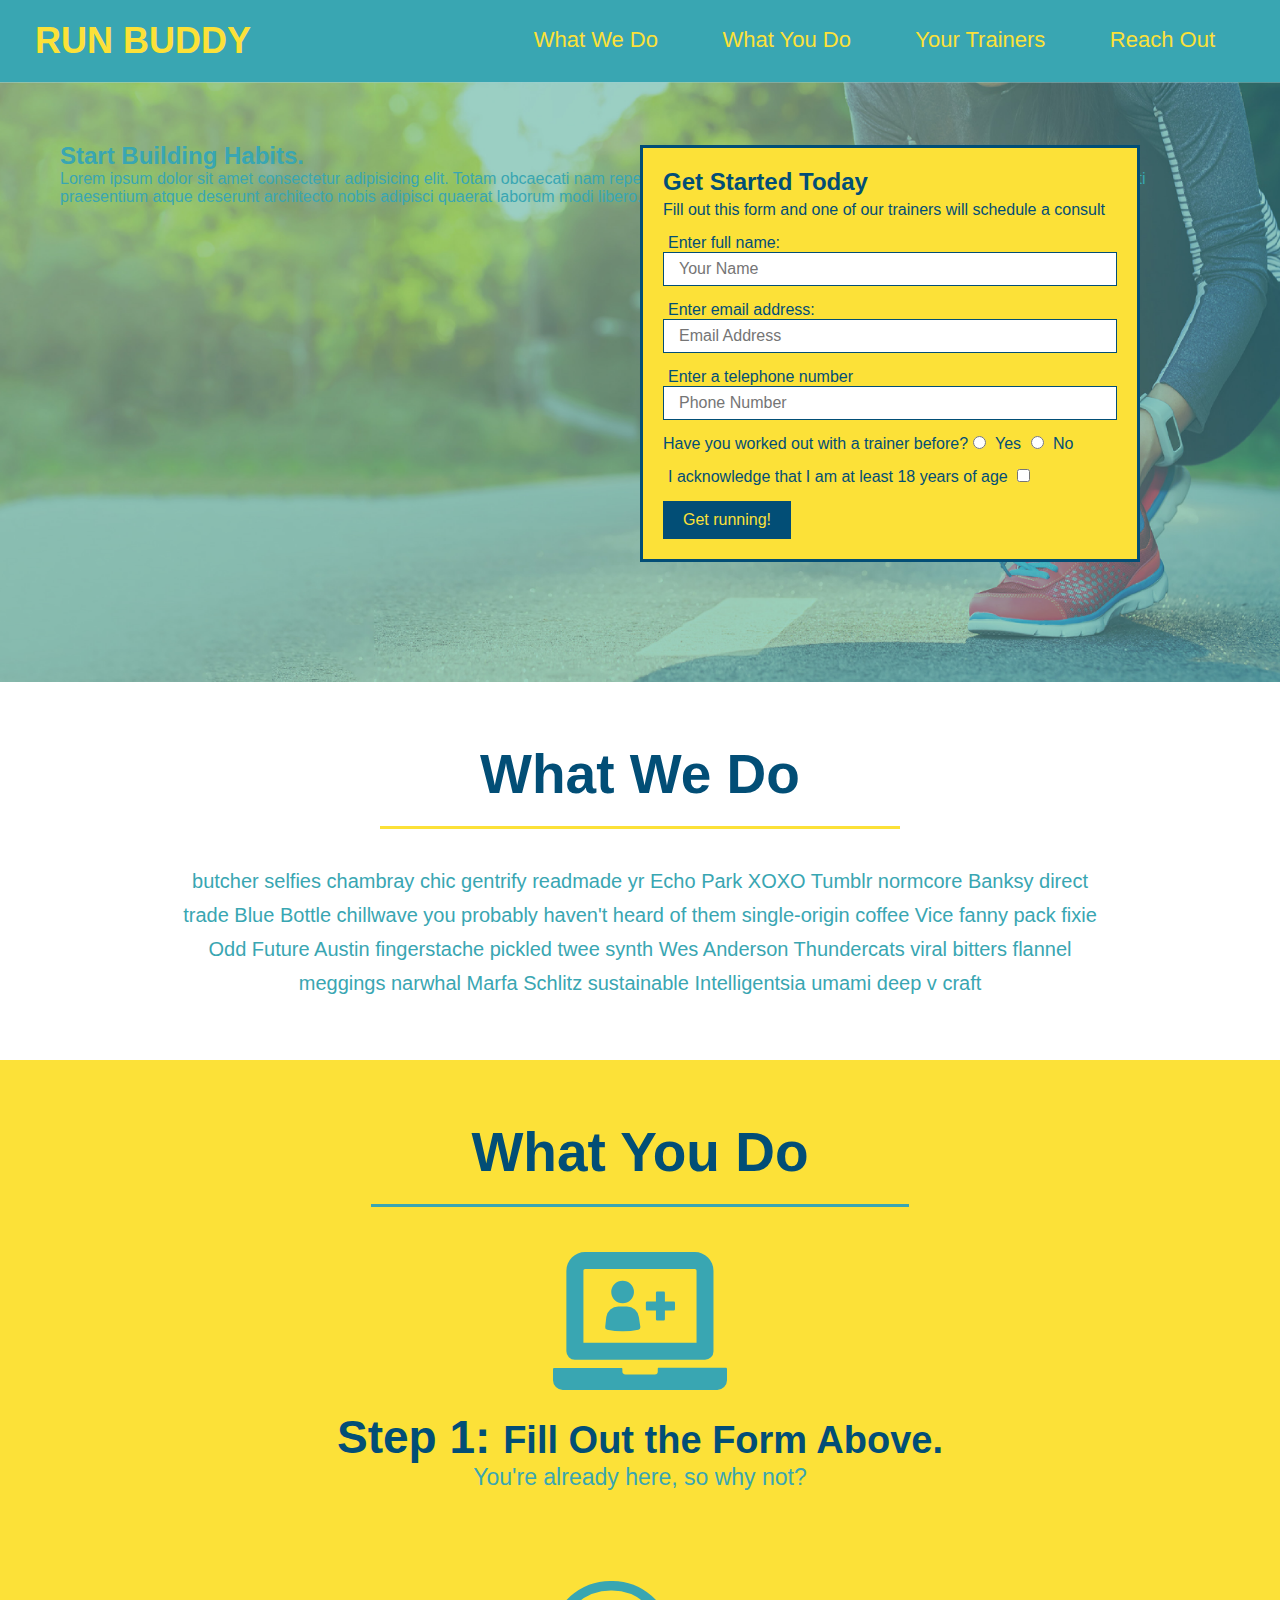
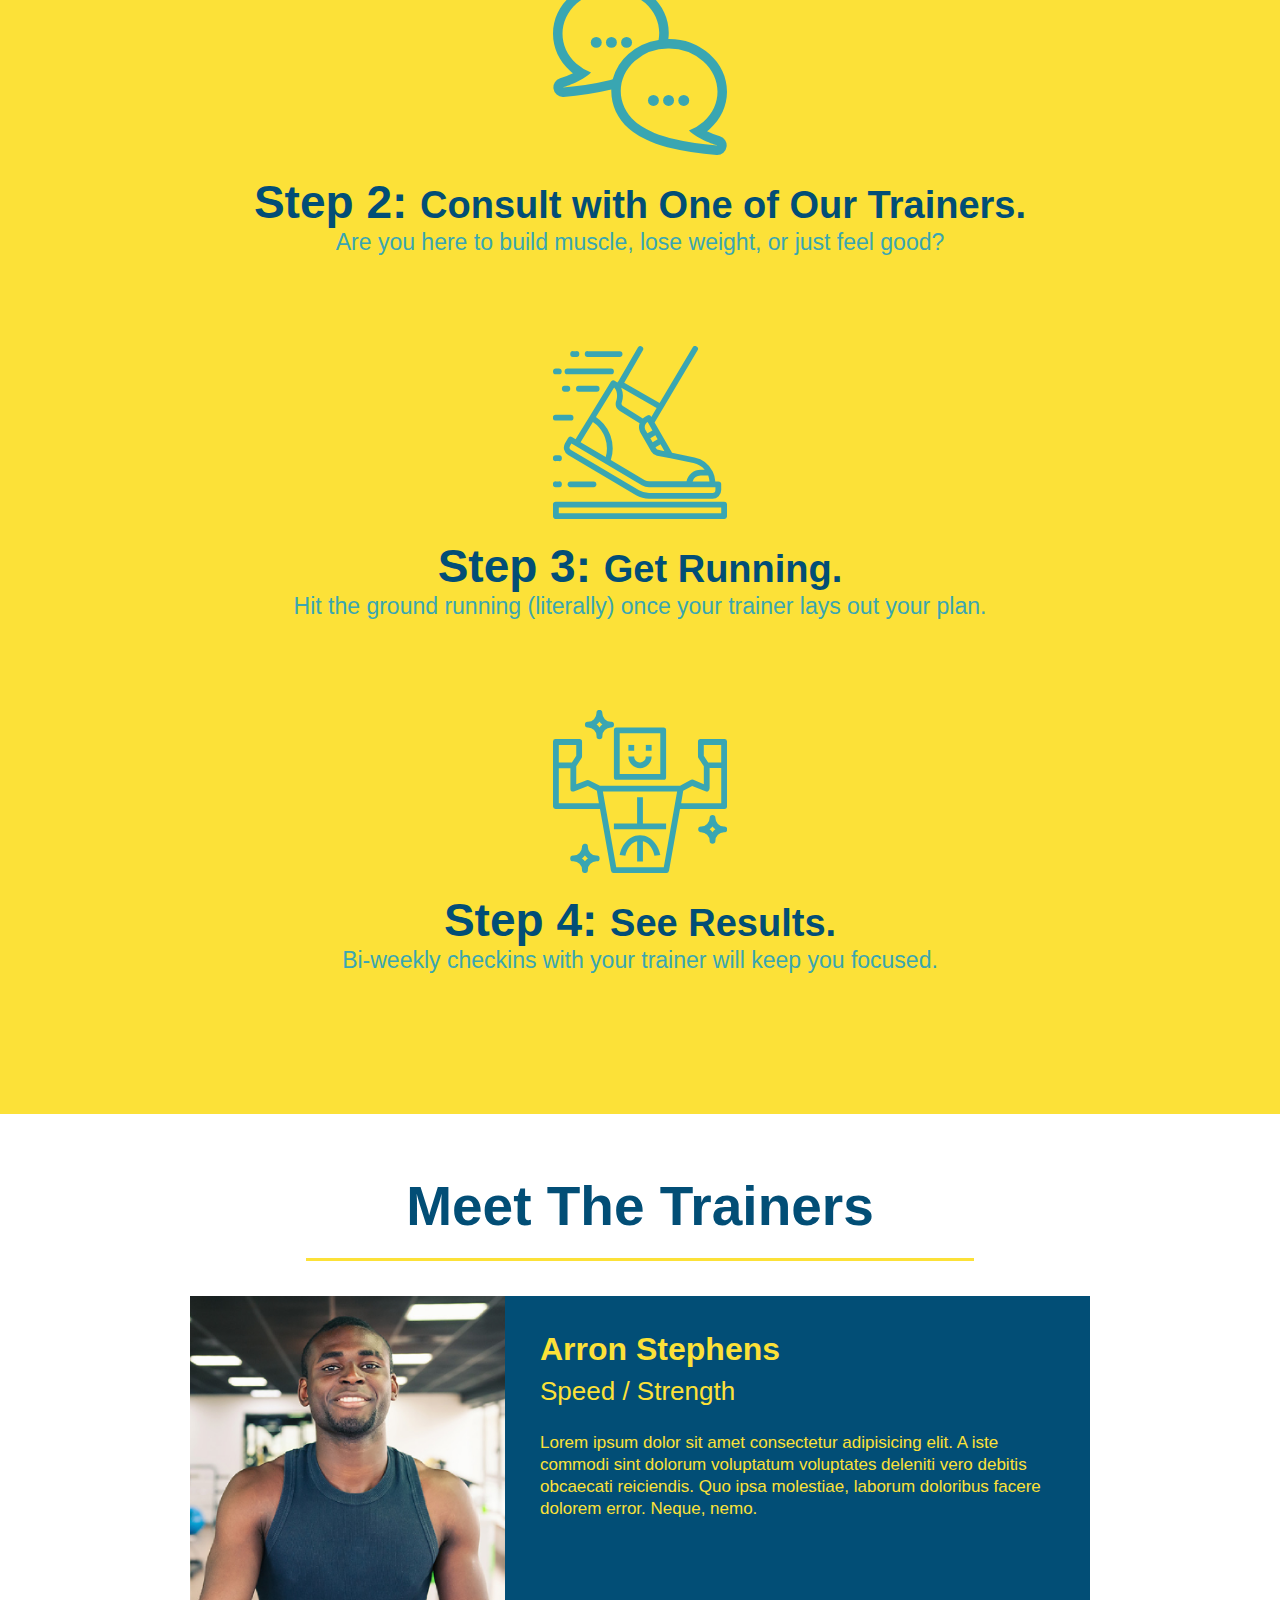
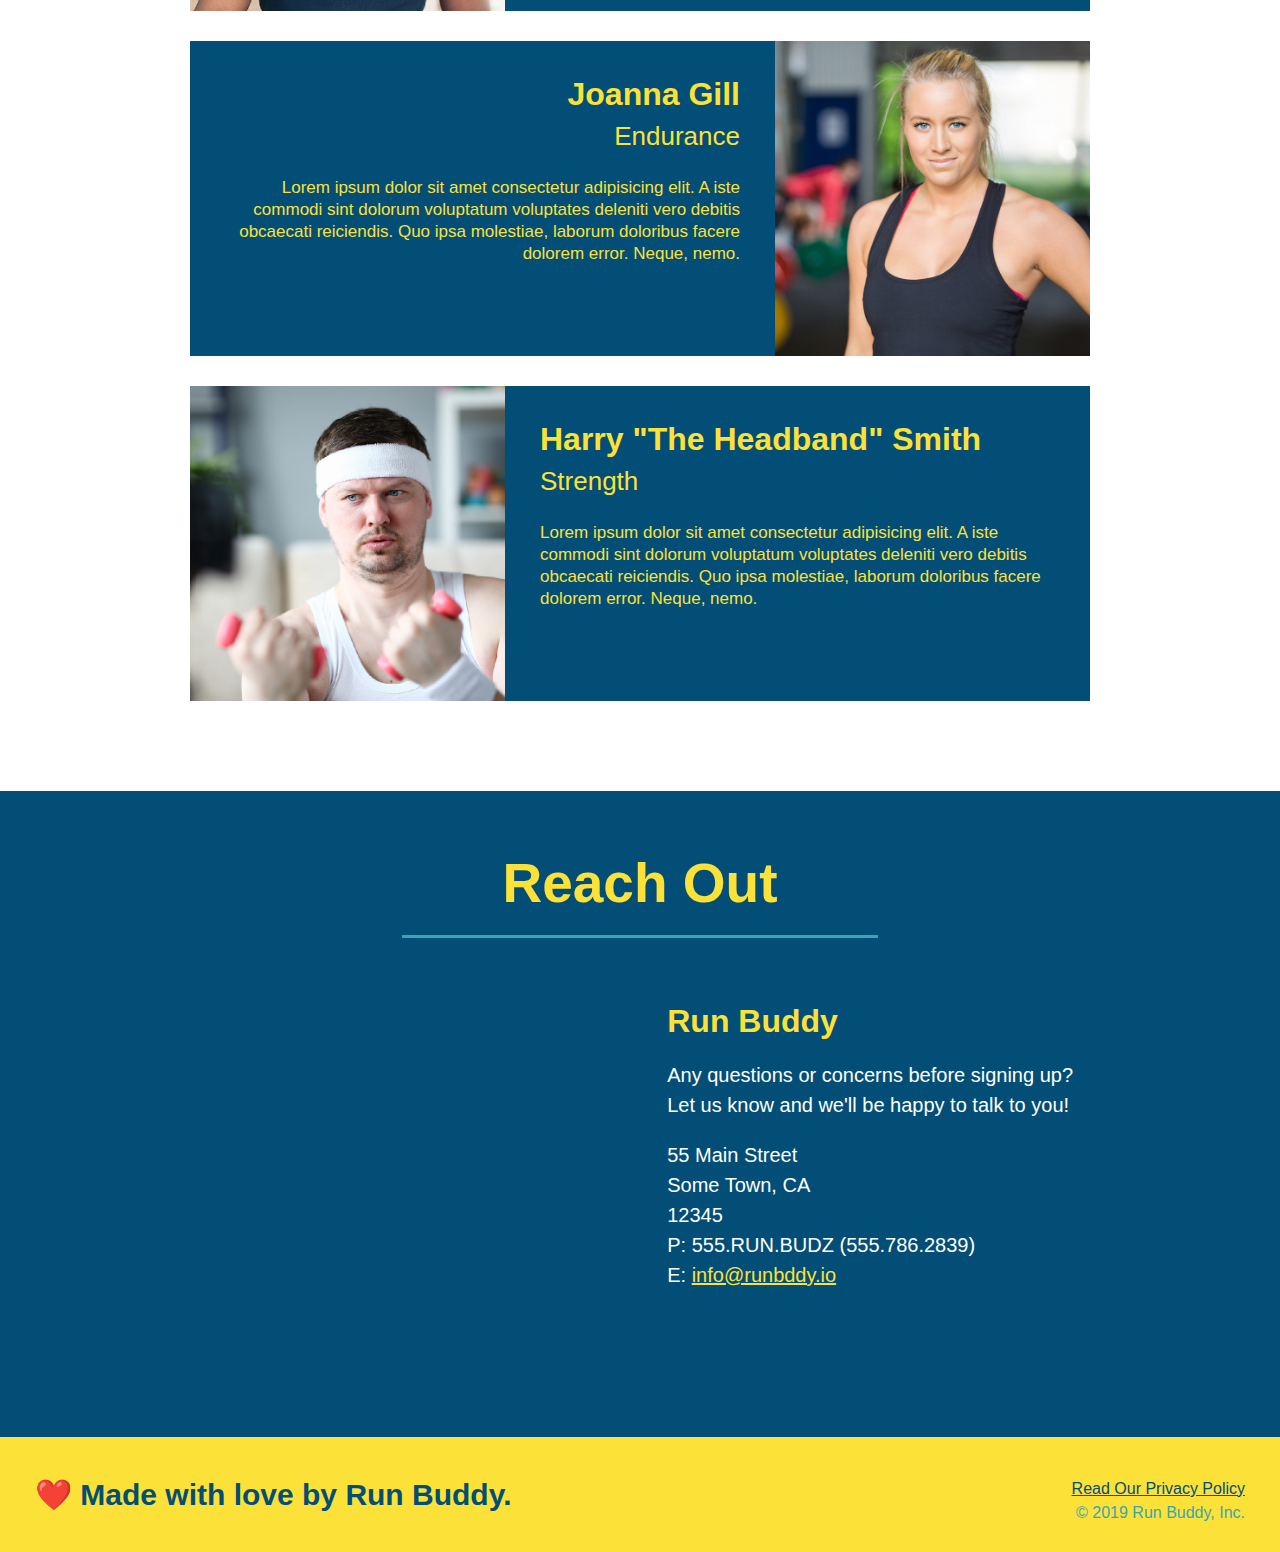
==== index.html @ 9e9005b3 "add content to hero, replace image" ====
<DOCTYPE html>
<html lang="en">
        
<head>
    <meta charset="UTF-8" />
    <title>RUN BUDDY</title>
    <link rel="stylesheet" href="./assets/css/style.css" />
</head>

<body>
    <!-- navigation -->
    <header>
        <h1>
            <a href="/">RUN BUDDY</a>
        </h1>
        <nav>
            <!-- Unordered list element -->
            <ul>
                <!-- List item element -->
                <li>
                    <a href="#what-we-do">What We Do</a>
                </li>
                <li>
                    <a href="#what-you-do">What You Do</a>
                </li>
                <li>
                    <a href="#your-trainers">Your Trainers</a>
                </li>
                <li>
                    <a href="#reach-out">Reach Out</a>
                </li>
            </ul>
        </nav>
    </header>

    <!-- hero/jumbotron -->
    <section class="hero">
        <div class="hero-cta">
            <h2>Start Building Habits.</h2>
            <p>
                Lorem ipsum dolor sit amet consectetur adipisicing elit. Totam obcaecati nam repellendus molestiae, aliquam, hic veniam voluptatum vitae mollitia deleniti praesentium atque deserunt architecto nobis adipisci quaerat laborum modi libero.
            </p>
        </div>
        <div class="hero-form">
            <h3>Get Started Today</h3>
            <p>Fill out this form and one of our trainers will schedule a consult</p>
            <form>
                <label for="name">Enter full name:</label>
                <input type="text" placeholder="Your Name" name="name" id="name" class="form-input"/>
                <label for="email">Enter email address:</label>
                <input type="email" placeholder="Email Address" name="email" id="email" class="form-input"/>
                <label for="phone">Enter a telephone number</label>
                <input type="tel" placeholder="Phone Number" name="phone" id="phone" class="form-input"/>
                <p>
                    Have you worked out with a trainer before?
                    <input type="radio" name="trainer-confirm" id="trainer-yes" />
                    <label for="trainer-yes">Yes</label>
                    <input type="radio" name="trainer-confirm" id="trainer-no" />
                    <label for="trainer-no">No</label>
                </p>
                <p>
                    <label for="checkbox">
                        I acknowledge that I am at least 18 years of age
                    </label>
                    <input type="checkbox" name="age-confirm" id="checkbox" />
                </p>
                <button type="submit">
                    Get running!
                </button>
            </form>
        </div>
    </section>

    <!-- "what we do" section -->
    <section id="what-we-do" class="intro">
        <h2 class="section-title primary-border">What We Do</h2>
        <p>
            butcher selfies chambray chic gentrify readmade yr Echo Park XOXO Tumblr normcore Banksy direct trade Blue 
            Bottle chillwave you probably haven't heard of them single-origin coffee Vice fanny pack fixie Odd Future Austin 
            fingerstache pickled twee synth Wes Anderson Thundercats viral bitters flannel meggings narwhal Marfa Schlitz 
            sustainable Intelligentsia umami deep v craft
        </p>
    </section>

    <!-- "what you do" -->
    <section id="what-you-do" class="steps">
        <h2 class="section-title secondary-border">What You Do</h2>

        <div>
            <img src="./assets/images/step-1.svg" alt="" />
            <h3>Step 1: <span>Fill Out the Form Above.</span></h3>
            <p>You're already here, so why not?</p>
        </div>

        <div>
            <img src="./assets/images/step-2.svg" alt="" />
            <h3>Step 2: <span>Consult with One of Our Trainers.</span></h3>
            <p>Are you here to build muscle, lose weight, or just feel good?</p>
        </div>

        <div>
            <img src="./assets/images/step-3.svg" alt="" />
            <h3>Step 3: <span>Get Running.</span></h3>
            <p>Hit the ground running (literally) once your trainer lays out your plan.</p>
        </div>

        <div>
            <img src="./assets/images/step-4.svg" alt="" />
            <h3>Step 4: <span>See Results.</span></h3>
            <p>Bi-weekly checkins with your trainer will keep you focused.</p>
        </div>
    </section>

    <!-- "meet the trainers" section -->
    <section id="your-trainers" class="trainers">
        <h2 class="section-title primary-border">Meet The Trainers</h2>
        <!-- first trainer bio -->
        <article class="trainer">
            <img src="./assets/images/trainer-1.jpg" alt="Arron Stephens in his workout clothes, ready to pump iron" />
            <div class="trainer-bio text-left">
                <h3>Arron Stephens</h3>
                <h4>Speed / Strength</h4>
                <p>
                    Lorem ipsum dolor sit amet consectetur adipisicing elit. A iste commodi sint dolorum voluptatum voluptates deleniti vero debitis obcaecati reiciendis. Quo ipsa molestiae, laborum doloribus facere dolorem error. Neque, nemo.
                </p>
            </div>
        </article>

        <!-- second trainer bio -->
        <article class="trainer">
            <div class="trainer-bio text-right">
                <h3>Joanna Gill</h3>
                <h4>Endurance</h4>
                <p>
                    Lorem ipsum dolor sit amet consectetur adipisicing elit. A iste commodi sint dolorum voluptatum voluptates deleniti vero debitis obcaecati reiciendis. Quo ipsa molestiae, laborum doloribus facere dolorem error. Neque, nemo.
                </p>
            </div>
            <img src="./assets/images/trainer-2.jpg" alt="Arron Stephens in his workout clothes, ready to pump iron" />
        </article>
        
        <!-- third trainer bio -->
        <article class="trainer">
            <img src="./assets/images/trainer-3.jpg" alt="Arron Stephens in his workout clothes, ready to pump iron" />
            <div class="trainer-bio text-left">
                <h3>Harry "The Headband" Smith</h3>
                <h4>Strength</h4>
                <p>
                    Lorem ipsum dolor sit amet consectetur adipisicing elit. A iste commodi sint dolorum voluptatum voluptates deleniti vero debitis obcaecati reiciendis. Quo ipsa molestiae, laborum doloribus facere dolorem error. Neque, nemo.
                </p>
            </div>
        </article>
    </section>

    <!-- "reach out" section -->
    <section id="reach-out" class="contact">
        <h2 class="section-title secondary-border">Reach Out</h2>
        <div class="contact-info">
            <iframe src="https://www.google.com/maps/embed?pb=!1m18!1m12!1m3!1d3302.880214227677!2d-117.86542868579478!3d34.123816221404354!2m3!1f0!2f0!3f0!3m2!1i1024!2i768!4f13.1!3m3!1m2!1s0x80c32626ff175c59%3A0xc7846e8941eedf63!2s115%20E%20Duell%20St%2C%20Glendora%2C%20CA%2091740!5e0!3m2!1sen!2sus!4v1613166011901!5m2!1sen!2sus"
                frameborder="0" style="border:0;" allowfullscreen="" aria-hidden="false" tabindex="0">
            </iframe>
            <div>
                <h3>Run Buddy</h3>
                <p>
                    Any questions or concerns before signing up?
                    <br />
                    Let us know and we'll be happy to talk to you!
                </p>
                <address>
                    55 Main Street<br />
                    Some Town, CA<br />
                    12345<br />
                    P: 555.RUN.BUDZ (555.786.2839)<br />
                    E: <a href="mailto:info@runbuddy.io">info@runbddy.io</a>
                </address>
            </div>
        </div>
    </section>

    <!-- footer -->
    <footer>
        <h2>❤️ Made with love by Run Buddy.</h2>
        <div>
            <a href="privacy-policy.html">Read Our Privacy Policy</a><br />
            &copy; 2019 Run Buddy, Inc.
        </div>
    </footer>

</body>
</html>
---- assets/css/style.css ----
* {
    margin: 0;
    padding: 0;
    box-sizing: border-box;
}

body {
    color: #39a6b2;
    font-family: Helvetica, Arial, Sans-serif;
}

header {
    padding: 20px 35px;
    background-color: #39a6b2;
}

header h1 {
    font-weight: bold;
    font-size: 36px;
    color: #fce138;
    margin: 0;
    display: inline;
}

header a {
    text-decoration: none;
    color: #fce138;
}

header nav {
    float: right;
    margin: 7px 0;
}

header nav ul li {
    display: inline;
}

header nav ul li a {
    margin: 0 30px;
    font-weight: lighter;
    font-size: 22px;
}

footer {
    background: #fce138;
    width: 100%;
    padding: 40px 35px;
}

footer h2 {
    display: inline;
    color: #024e76;
    font-size: 30px;
    margin: 0
}

footer div {
    float: right;
    line-height: 1.5;
    text-align: right;
}

footer a {
    color: #024e76;
}

section {
    padding: 60px;
}

.hero {
    background-image: url("../images/hero-bg.jpg");
    height: 600px;
    background-size: cover;
    background-position: center;
    position: relative;
}

.hero-form {
    border: solid 3px #024e76;
    background-color: #fce138;
    padding: 20px;
    width: 500px;
    color: #024e76;
    position: absolute;
    bottom: 120px;
    right: 140px;
}

.hero-form h3 {
    font-size: 24px;
    margin: 0;
}

.hero-form p {
    margin: 5px 0 15px 0;
}

.form-input {
    border: 1px solid #024e76;
    display: block;
    padding: 7px 15px;
    font-size: 16px;
    color: #024e76;
    width: 100%;
    margin-bottom: 15px;
}

.hero-form label {
    margin: 0 5px;
}

.hero-form button {
    color: #fce138;
    background-color: #024e76;
    border: none;
    padding: 10px 20px;
    font-size: 16px;
}

.intro {
    text-align: center;
}

.intro p {
    line-height: 1.7;
    color: #39a6b2;
    width: 80%;
    font-size: 20px;
    margin: 0 auto;
}

.steps {
    text-align: center;
    background: #fce138;
}

.steps div {
    margin-bottom: 80px;
}

.steps img {
    width: 15%;
    margin: 10px 0;
}

.steps h3 {
    color: #024e76;
    font-size: 46px;
    margin-top: 10px;
}

.steps p {
    color: #39a6b2;
    font-size: 23px;
}

.steps span {
    font-size: 38px;
}

.section-title {
    font-size: 55px;
    color: #024e76;
    margin-bottom: 35px;
    padding: 0 100px 20px 100px;
    display: inline-block;
    border-bottom: 3px solid;
}

.primary-border {
    border-color: #fce138;
}

.secondary-border {
    border-color: #39a6b2;
}

.trainers {
    text-align: center;
}

.trainer {
    width: 900px;
    margin: 0 auto 30px auto;
    background: #024e76;
    color: #fce138;
    overflow: auto;
}

.trainer img {
    width: 35%;
    float: left;
}

.trainer-bio {
    padding: 35px;
    float: left;
    width: 65%;
}

.text-left {
    text-align: left;
}

.text-right {
    text-align: right;
}

.trainer-bio h3 {
    font-size: 32px;
    margin-bottom: 8px;
}

.trainer-bio h4 {
    font-weight: lighter;
    font-size: 26px;
    margin-bottom: 25px;
}

.trainer-bio p {
    font-size: 17px;
    line-height: 1.3;
}

.contact {
    background-color: #024e76;
    text-align: center;
}
.contact h2 {
    color: #fce138;
}

.contact-info iframe {
    width: 400px;
    height: 400px;
}

.contact-info div {
    width: 410px;
    display: inline-block;
    vertical-align: top;
    text-align: left;
    margin: 30px 0 0 60px;
    color: white;
}

.contact-info h3 {
    color: #fce138;
    font-size: 32px;
}

.contact-info p, .contact-info address {
    margin: 20px 0;
    line-height: 1.5;
    font-size: 20px;
    font-style: normal;
}

.contact-info a {
    color: #fce138;
}
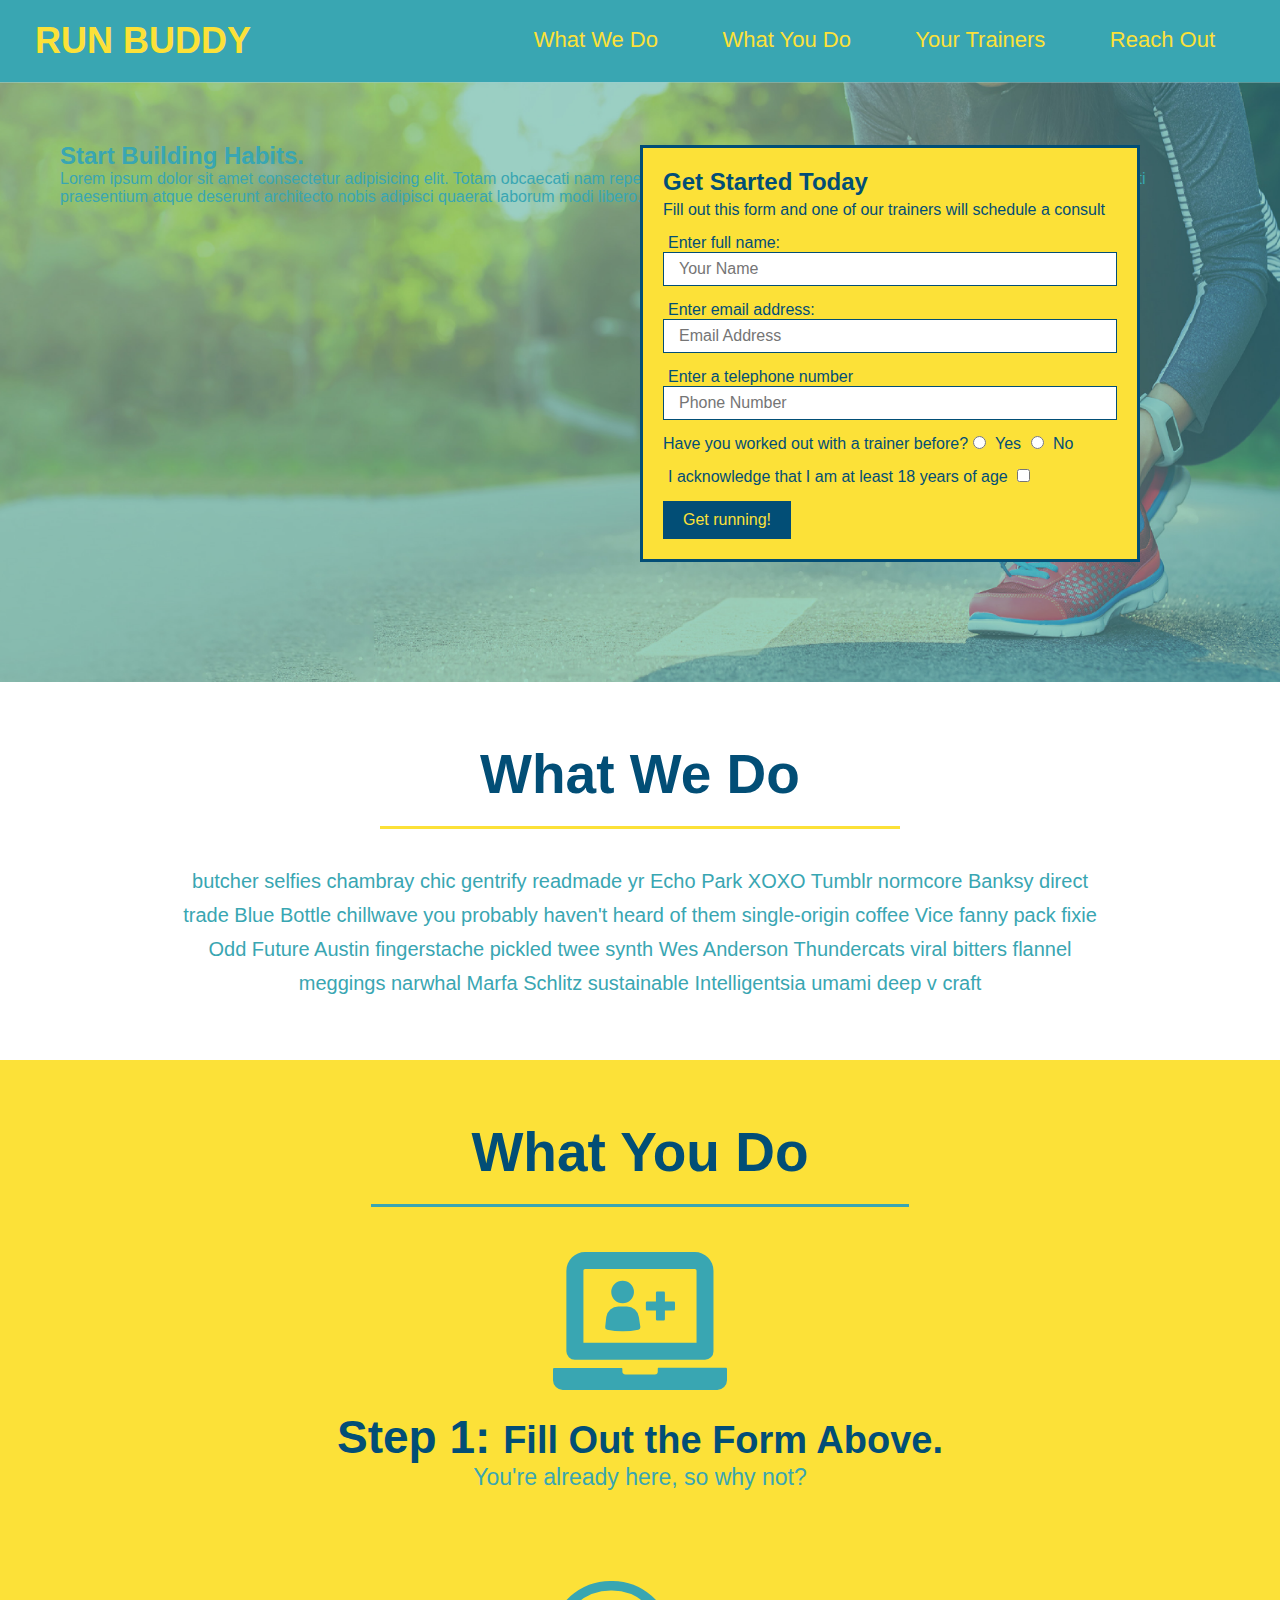
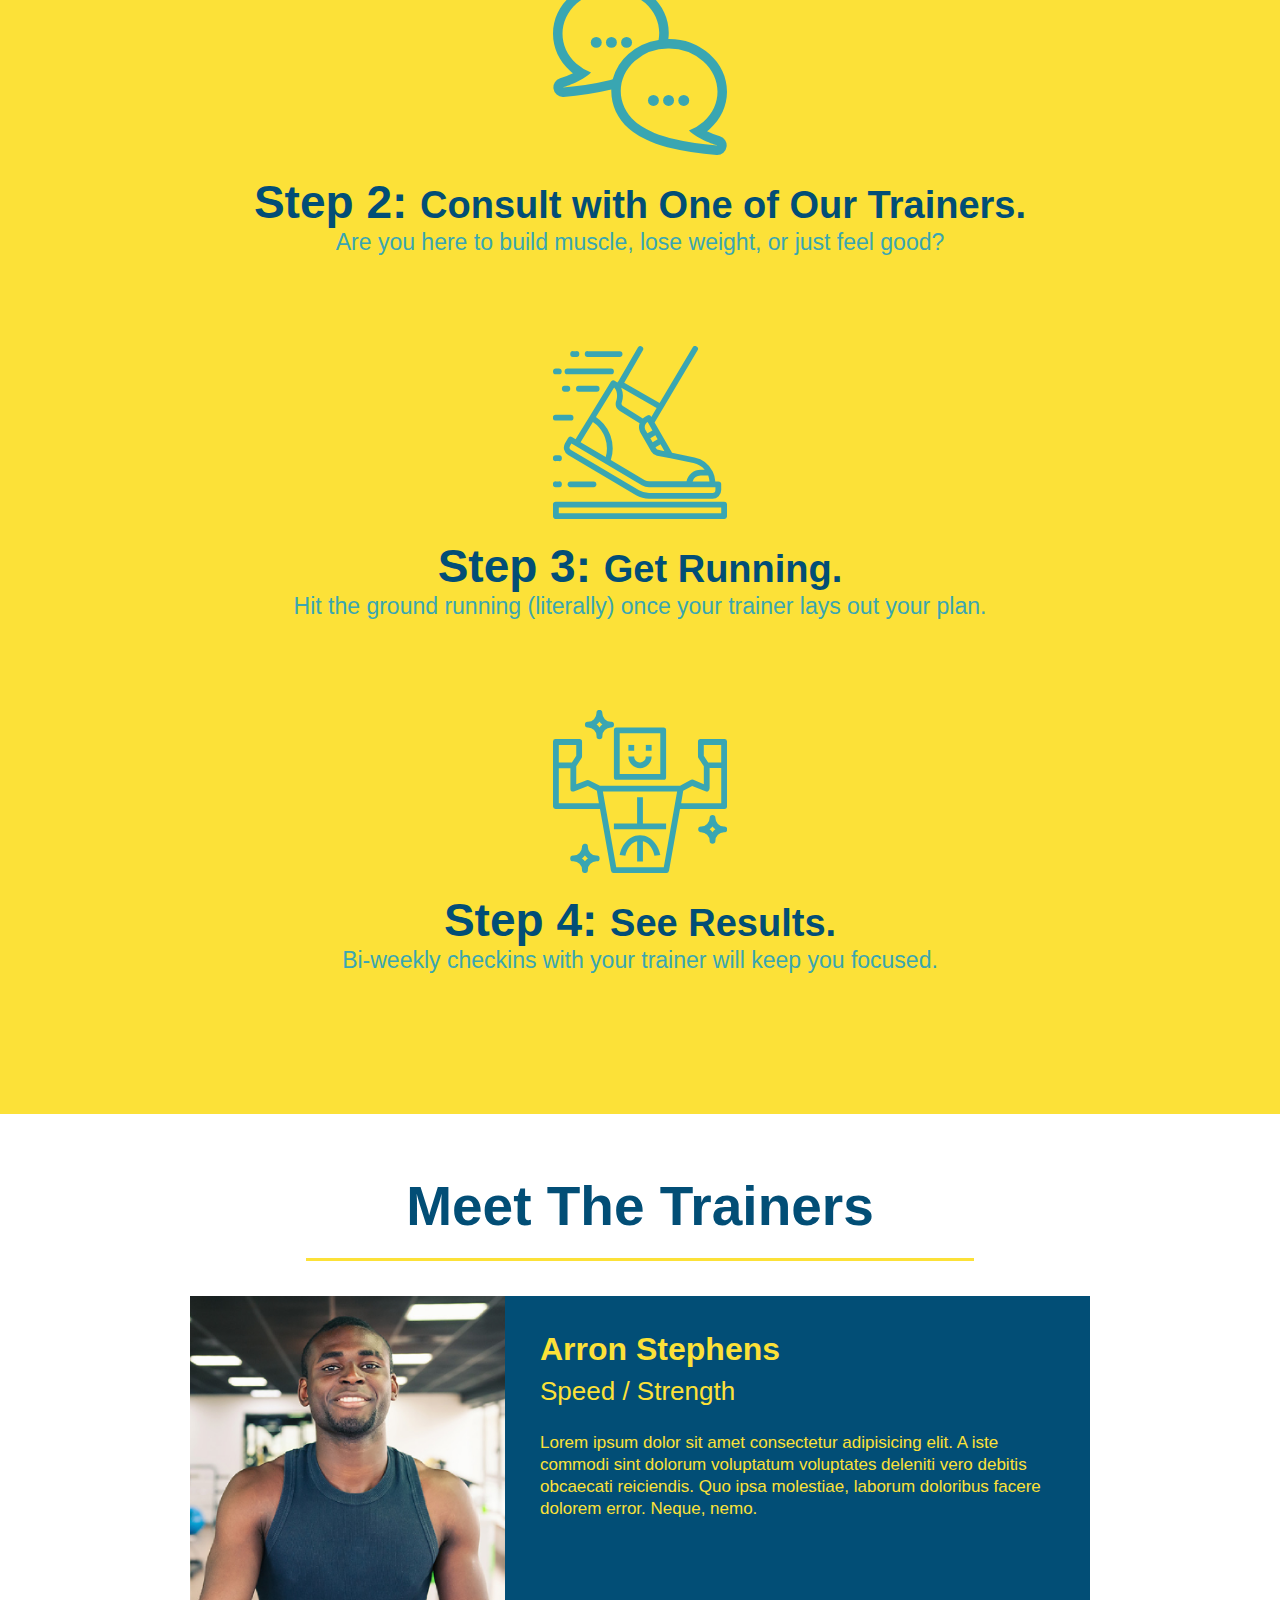
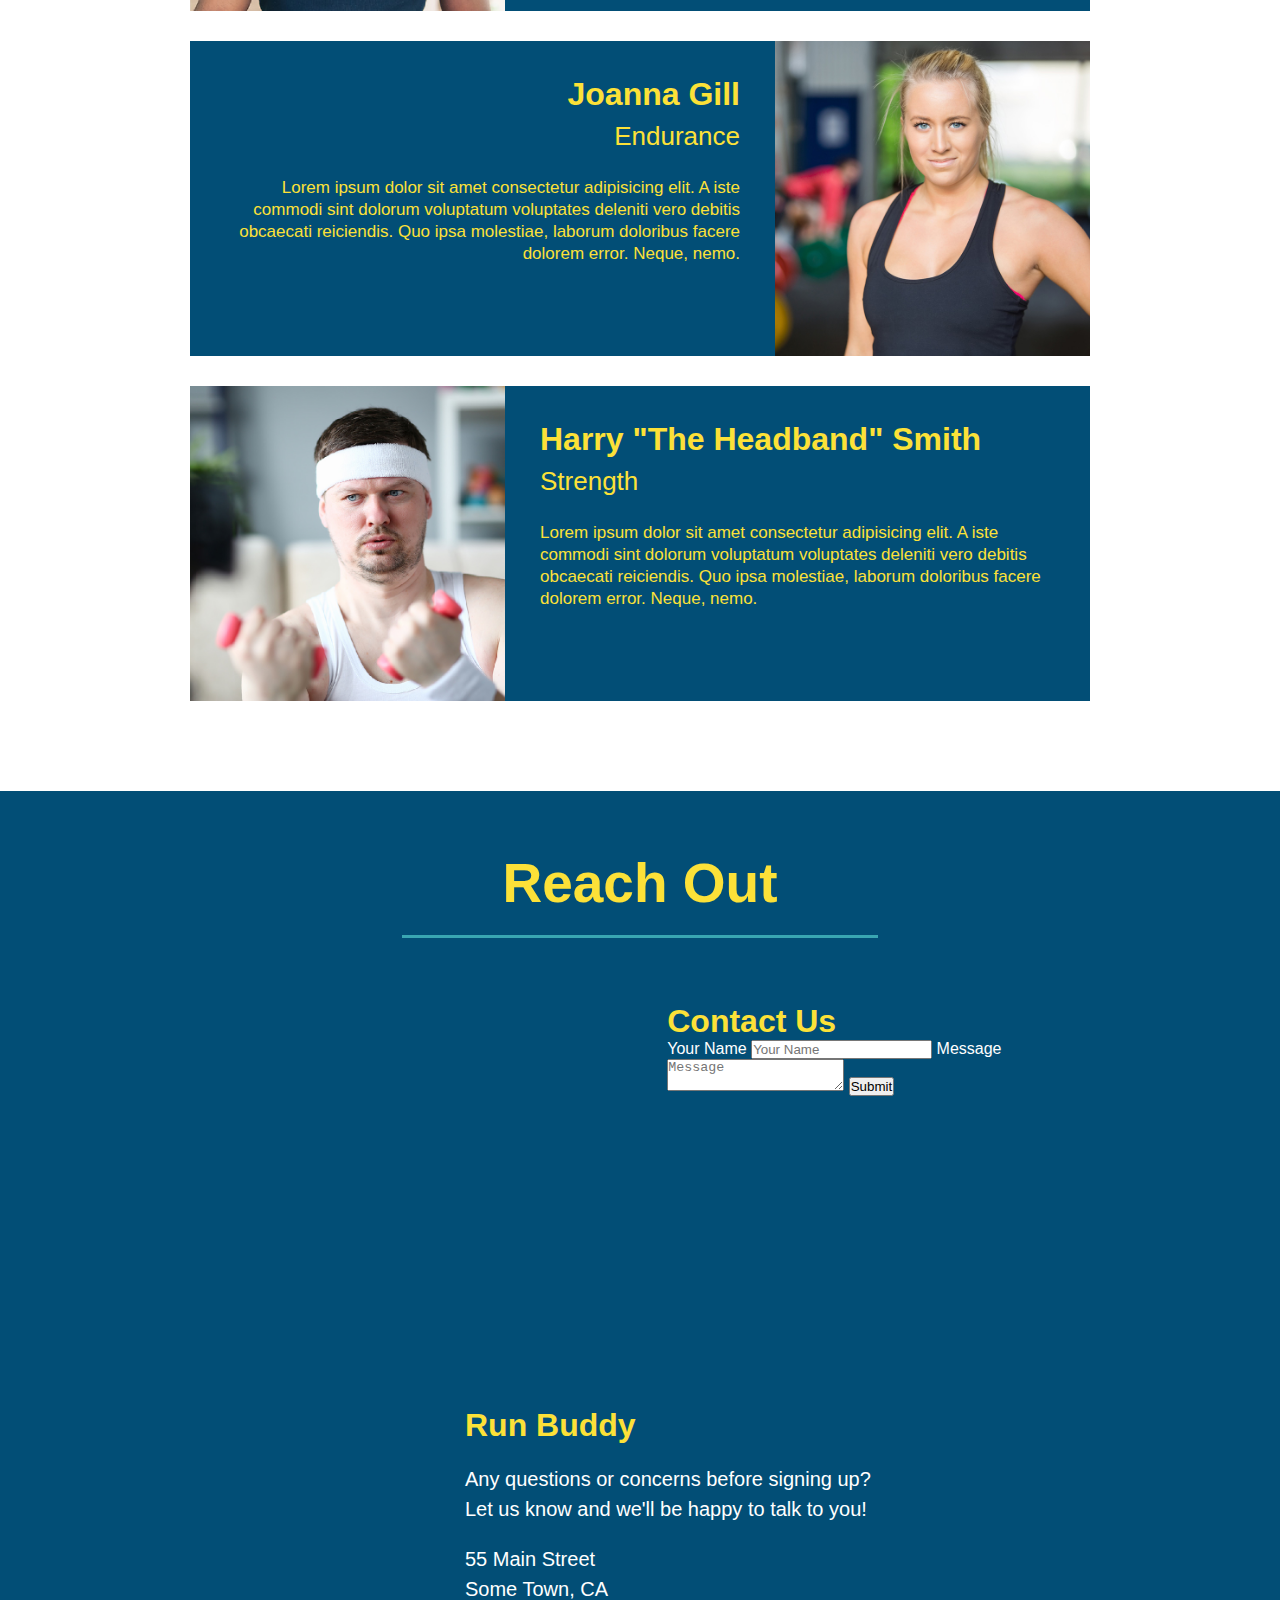
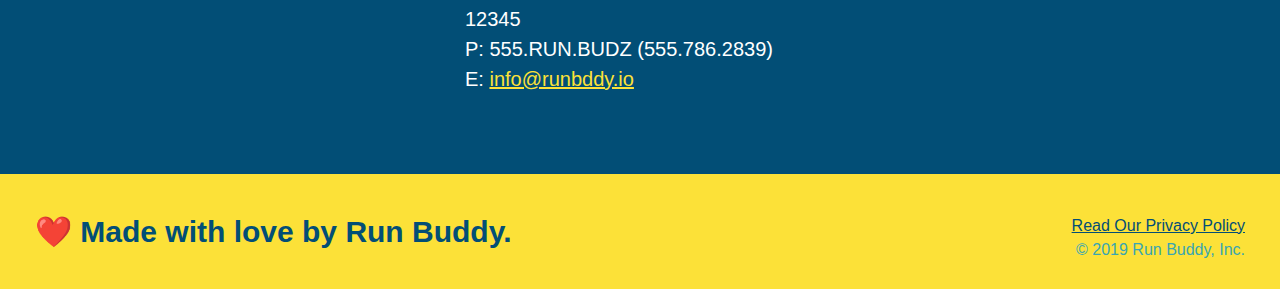
==== commit 07f64c9b: "add contact form" ====
--- a/index.html
+++ b/index.html
@@ -158,6 +158,18 @@
             <iframe src="https://www.google.com/maps/embed?pb=!1m18!1m12!1m3!1d3302.880214227677!2d-117.86542868579478!3d34.123816221404354!2m3!1f0!2f0!3f0!3m2!1i1024!2i768!4f13.1!3m3!1m2!1s0x80c32626ff175c59%3A0xc7846e8941eedf63!2s115%20E%20Duell%20St%2C%20Glendora%2C%20CA%2091740!5e0!3m2!1sen!2sus!4v1613166011901!5m2!1sen!2sus"
                 frameborder="0" style="border:0;" allowfullscreen="" aria-hidden="false" tabindex="0">
             </iframe>
+            <div class="contact-form">
+                <h3>Contact Us</h3>
+                <form>
+                    <label for="contact-name">Your Name</label>
+                    <input type="text" id="contact-name" placeholder="Your Name" />
+
+                    <label for="contact-message">Message</label>
+                    <textarea type="text" id="contact-message" placeholder="Message"></textarea>
+
+                    <button type="submit">Submit</button>
+                </form>
+            </div>
             <div>
                 <h3>Run Buddy</h3>
                 <p>
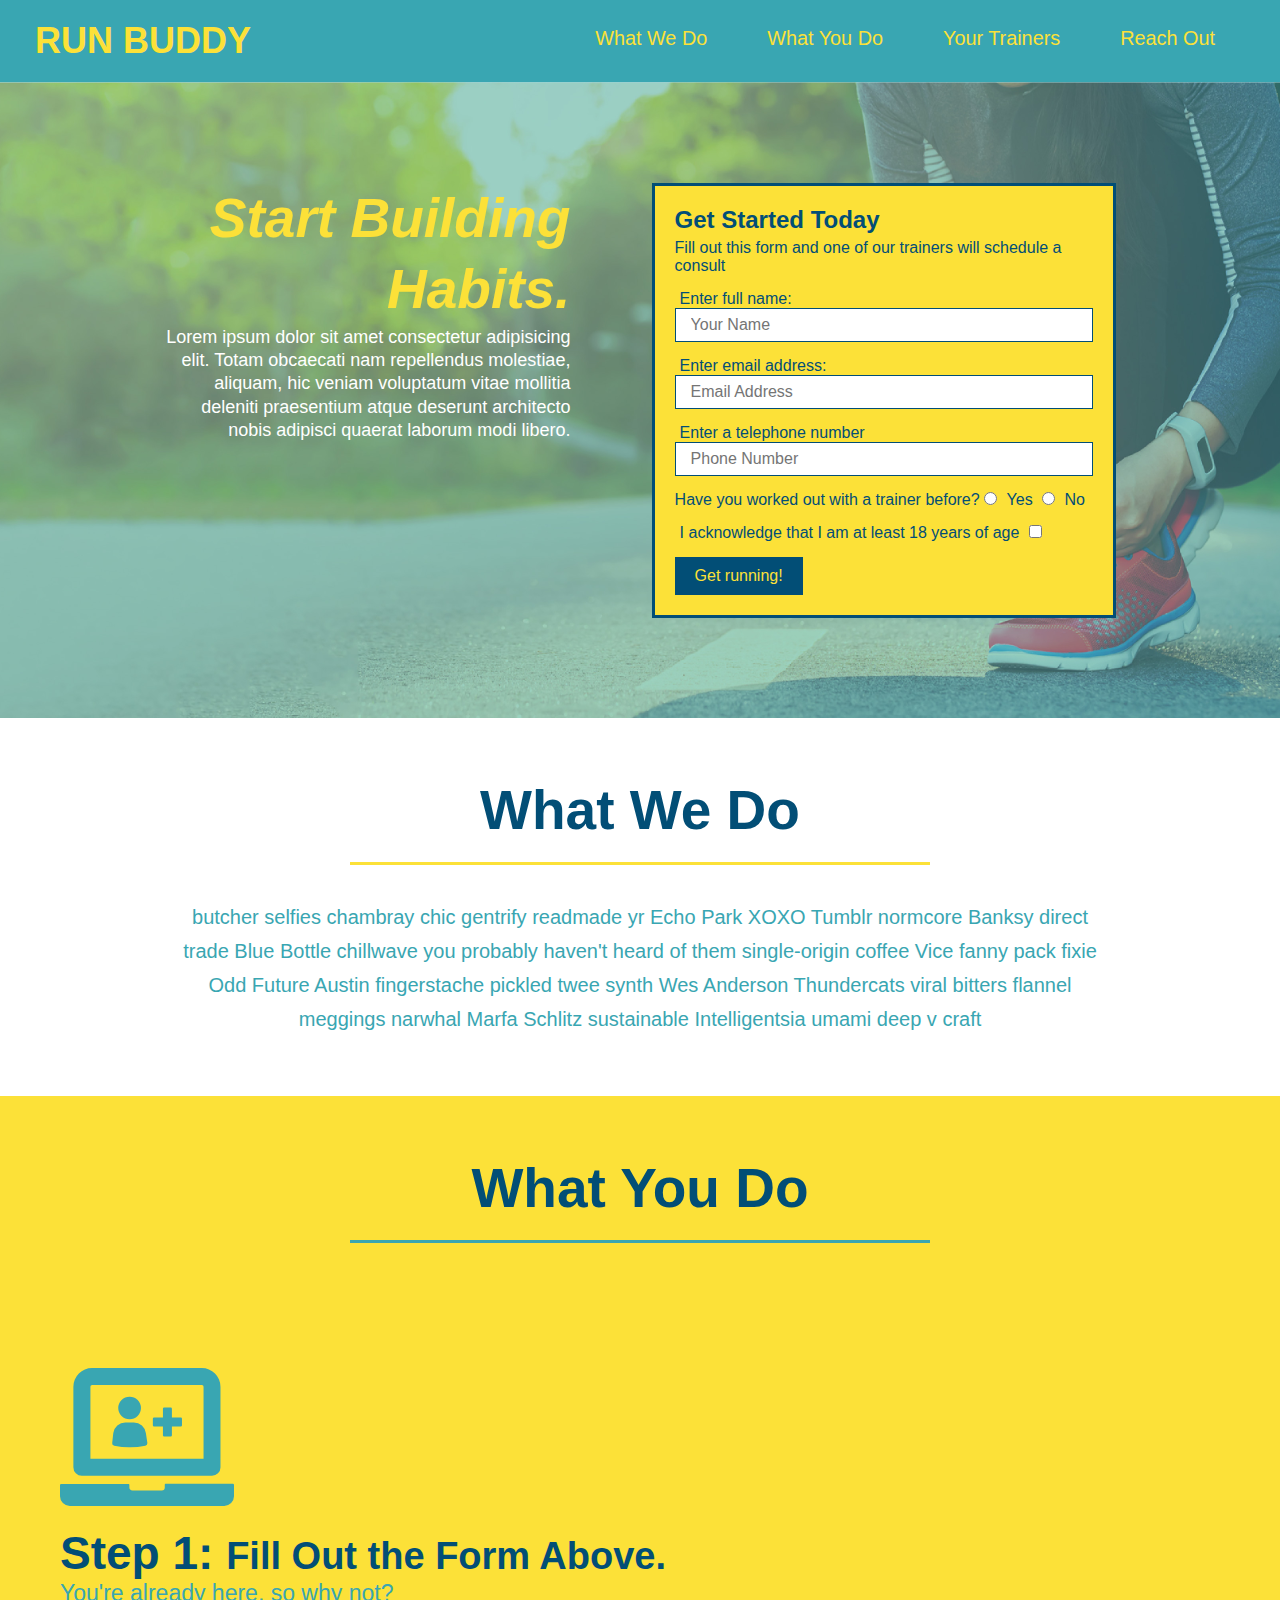
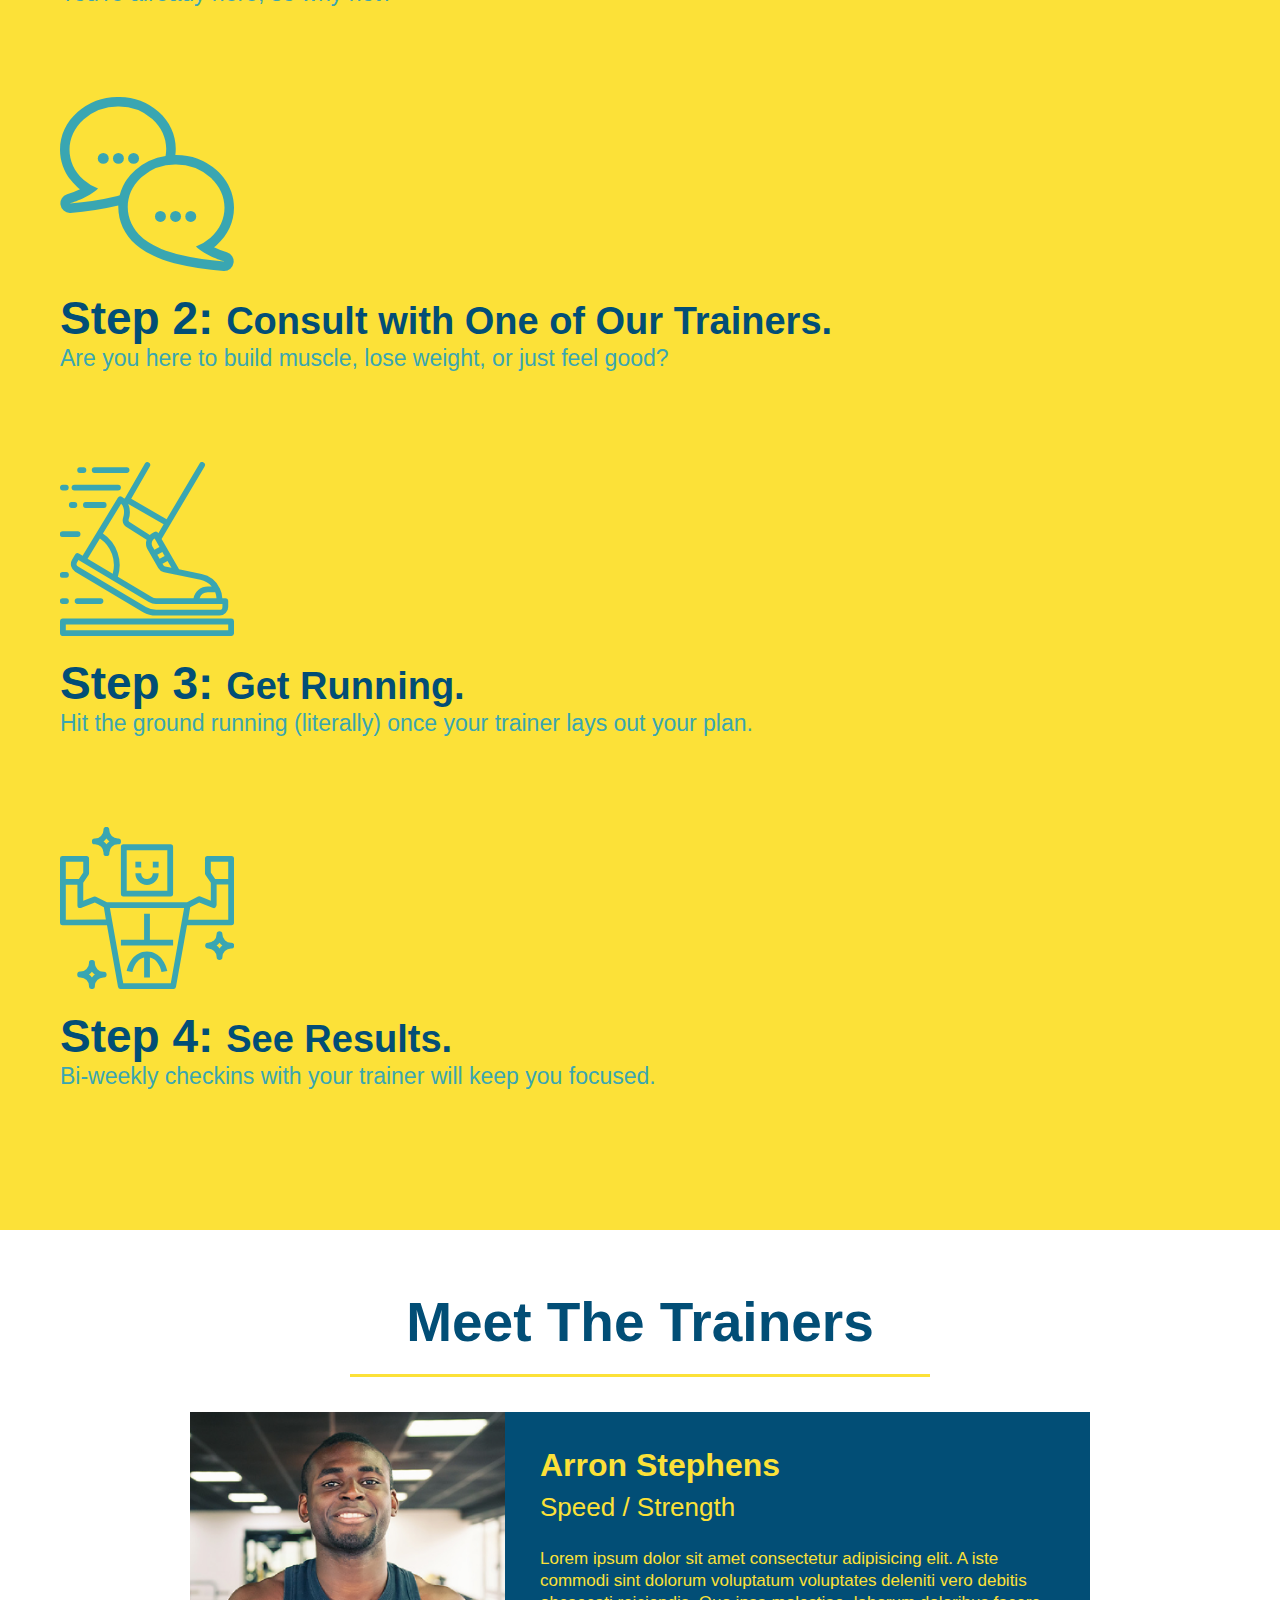
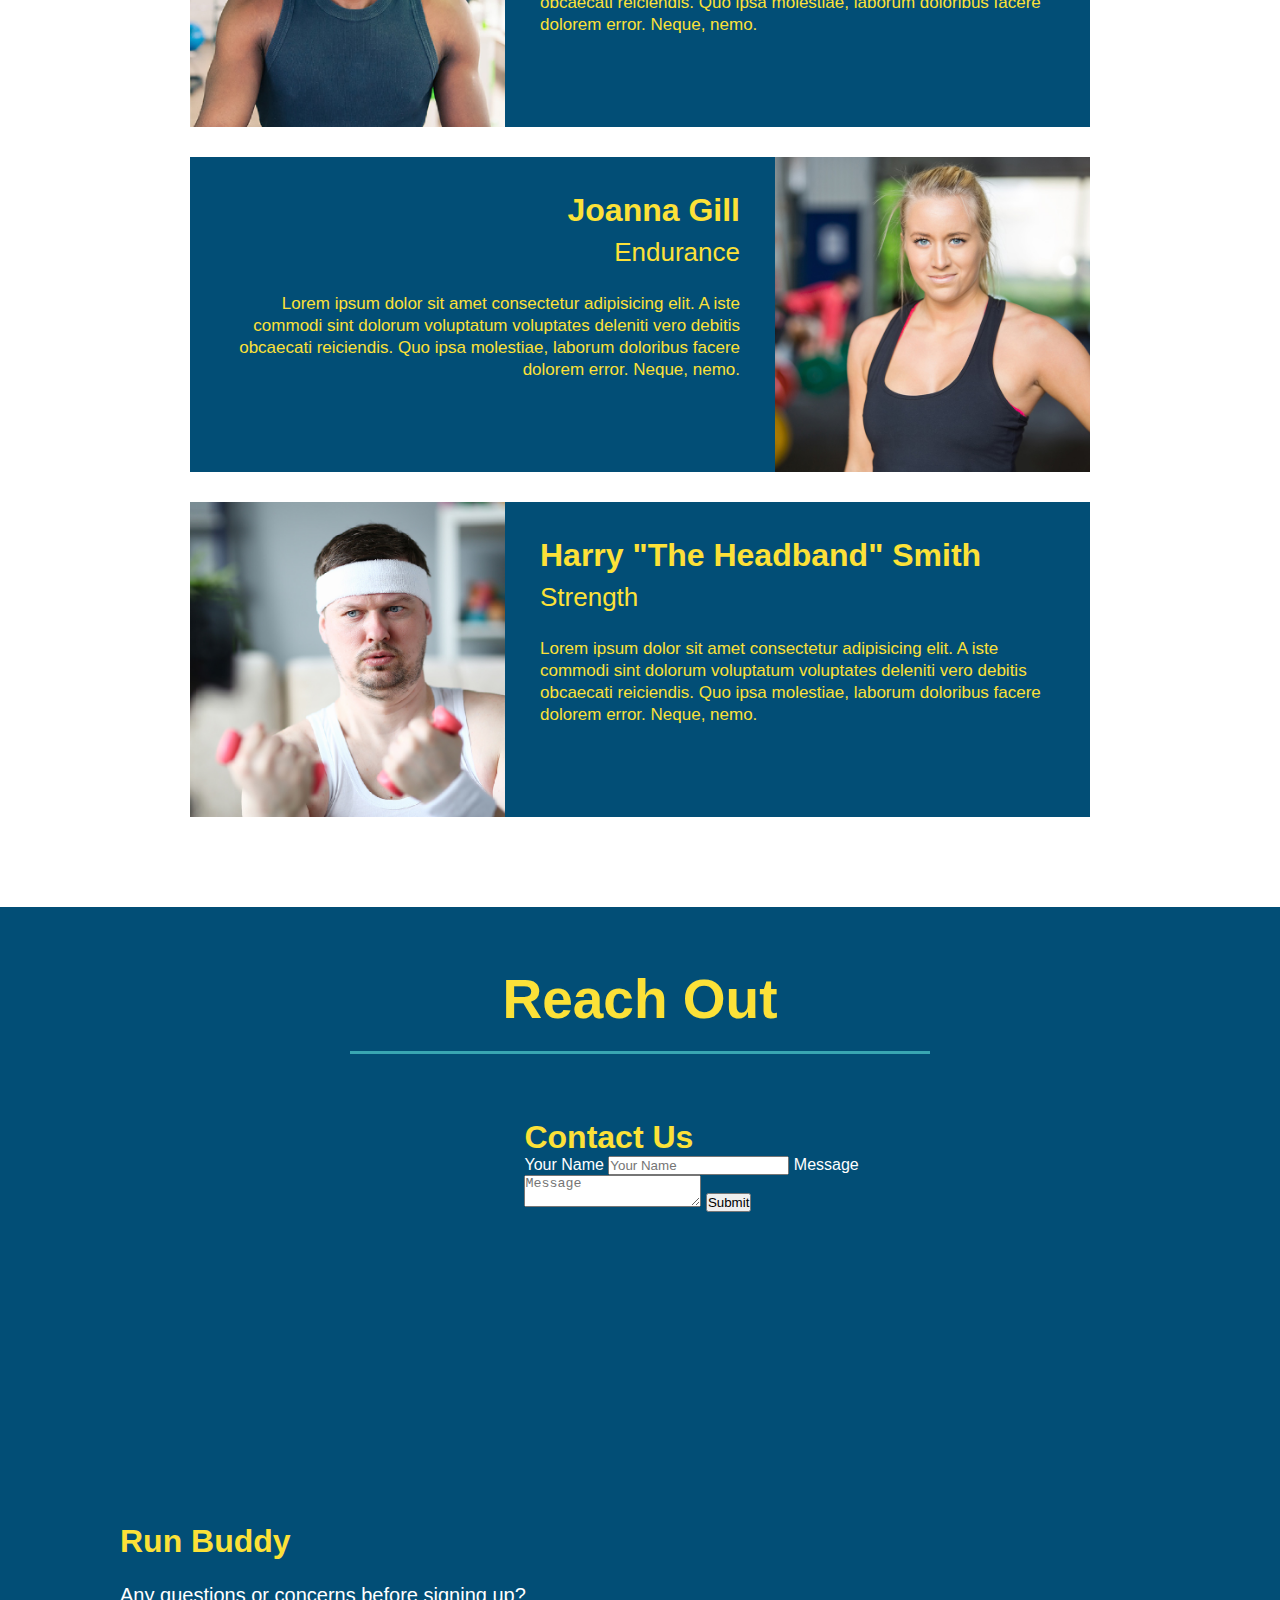
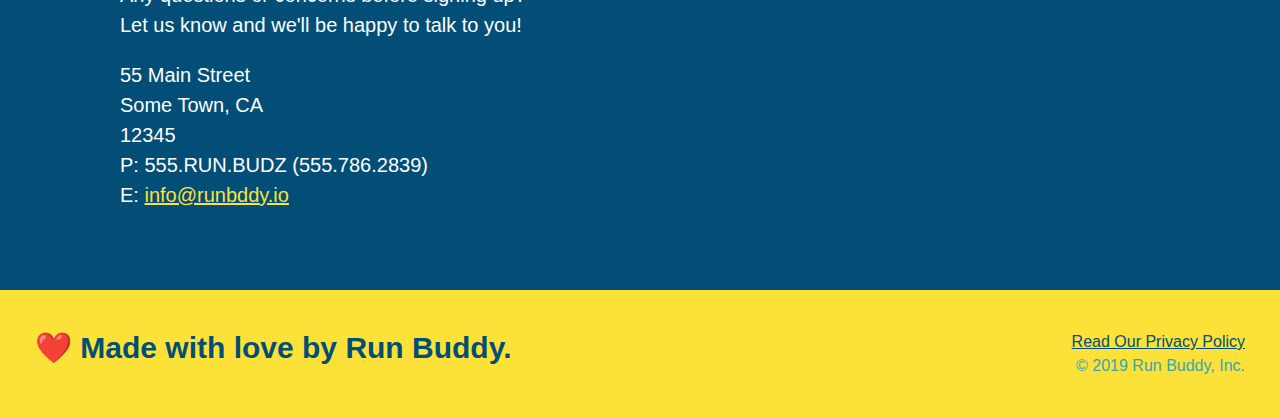
==== commit f18ea328: "add flexbox to section titlesand organized style.css" ====
--- a/index.html
+++ b/index.html
@@ -73,18 +73,24 @@
 
     <!-- "what we do" section -->
     <section id="what-we-do" class="intro">
-        <h2 class="section-title primary-border">What We Do</h2>
-        <p>
-            butcher selfies chambray chic gentrify readmade yr Echo Park XOXO Tumblr normcore Banksy direct trade Blue 
-            Bottle chillwave you probably haven't heard of them single-origin coffee Vice fanny pack fixie Odd Future Austin 
-            fingerstache pickled twee synth Wes Anderson Thundercats viral bitters flannel meggings narwhal Marfa Schlitz 
-            sustainable Intelligentsia umami deep v craft
-        </p>
+        <div class="flex-row">
+            <h2 class="section-title primary-border">What We Do</h2>
+        </div>
+        <div class="flex-row">
+            <p>
+                butcher selfies chambray chic gentrify readmade yr Echo Park XOXO Tumblr normcore Banksy direct trade Blue 
+                Bottle chillwave you probably haven't heard of them single-origin coffee Vice fanny pack fixie Odd Future Austin 
+                fingerstache pickled twee synth Wes Anderson Thundercats viral bitters flannel meggings narwhal Marfa Schlitz 
+                sustainable Intelligentsia umami deep v craft
+            </p>
+        </div>
     </section>
 
     <!-- "what you do" -->
     <section id="what-you-do" class="steps">
-        <h2 class="section-title secondary-border">What You Do</h2>
+        <div class="flex-row">
+            <h2 class="section-title secondary-border">What You Do</h2>
+        </div>
 
         <div>
             <img src="./assets/images/step-1.svg" alt="" />
@@ -113,7 +119,9 @@
 
     <!-- "meet the trainers" section -->
     <section id="your-trainers" class="trainers">
-        <h2 class="section-title primary-border">Meet The Trainers</h2>
+        <div class="flex-row">
+            <h2 class="section-title primary-border">Meet The Trainers</h2>
+        </div>
         <!-- first trainer bio -->
         <article class="trainer">
             <img src="./assets/images/trainer-1.jpg" alt="Arron Stephens in his workout clothes, ready to pump iron" />
@@ -153,7 +161,9 @@
 
     <!-- "reach out" section -->
     <section id="reach-out" class="contact">
-        <h2 class="section-title secondary-border">Reach Out</h2>
+        <div class="flex-row">
+            <h2 class="section-title secondary-border">Reach Out</h2>
+        </div>
         <div class="contact-info">
             <iframe src="https://www.google.com/maps/embed?pb=!1m18!1m12!1m3!1d3302.880214227677!2d-117.86542868579478!3d34.123816221404354!2m3!1f0!2f0!3f0!3m2!1i1024!2i768!4f13.1!3m3!1m2!1s0x80c32626ff175c59%3A0xc7846e8941eedf63!2s115%20E%20Duell%20St%2C%20Glendora%2C%20CA%2091740!5e0!3m2!1sen!2sus!4v1613166011901!5m2!1sen!2sus"
                 frameborder="0" style="border:0;" allowfullscreen="" aria-hidden="false" tabindex="0">
--- a/assets/css/style.css
+++ b/assets/css/style.css
@@ -9,9 +9,16 @@
     font-family: Helvetica, Arial, Sans-serif;
 }
 
+/*******************
+* HEADER / NAV BAR *
+*******************/
+
 header {
     padding: 20px 35px;
     background-color: #39a6b2;
+    display: flex;
+    justify-content: space-between;
+    flex-wrap: wrap;
 }
 
 header h1 {
@@ -19,7 +26,6 @@
     font-size: 36px;
     color: #fce138;
     margin: 0;
-    display: inline;
 }
 
 header a {
@@ -28,35 +34,43 @@
 }
 
 header nav {
-    float: right;
     margin: 7px 0;
 }
 
-header nav ul li {
-    display: inline;
+header nav ul {
+    display: flex;
+    flex-wrap: wrap;
+    justify-content: space-between;
+    align-items: center;
+    list-style: none;
 }
 
 header nav ul li a {
     margin: 0 30px;
     font-weight: lighter;
-    font-size: 22px;
-}
+    font-size: 1.55vw;
+}
+
+/*********
+* FOOTER *
+*********/
 
 footer {
     background: #fce138;
     width: 100%;
     padding: 40px 35px;
+    display: flex;
+    flex-wrap: wrap;
+    justify-content: space-between;
 }
 
 footer h2 {
-    display: inline;
     color: #024e76;
     font-size: 30px;
     margin: 0
 }
 
 footer div {
-    float: right;
     line-height: 1.5;
     text-align: right;
 }
@@ -65,27 +79,49 @@
     color: #024e76;
 }
 
+/**************
+* SECTION TAG *
+**************/
+
 section {
     padding: 60px;
 }
 
+/*******
+* HERO *
+*******/
+
 .hero {
     background-image: url("../images/hero-bg.jpg");
-    height: 600px;
     background-size: cover;
     background-position: center;
-    position: relative;
+    display: flex;
+    justify-content: center;
+    flex-wrap: wrap;
+}
+
+.hero-cta {
+    width: 35%;
+    text-align: right;
+    margin: 3.5%;
+    color: #fff;
+    font-size: 18px;
+    line-height: 1.3;
+}
+
+.hero-cta h2 {
+    font-style: italic;
+    font-size: 55px;
+    color: #fce138;
 }
 
 .hero-form {
     border: solid 3px #024e76;
     background-color: #fce138;
     padding: 20px;
-    width: 500px;
-    color: #024e76;
-    position: absolute;
-    bottom: 120px;
-    right: 140px;
+    color: #024e76;
+    width: 40%;
+    margin: 3.5%;
 }
 
 .hero-form h3 {
@@ -119,9 +155,31 @@
     font-size: 16px;
 }
 
-.intro {
+/****************
+* SECTION TITLE *
+****************/
+
+.section-title {
+    font-size: 55px;
+    color: #024e76;
+    border-bottom: 3px solid;
+    padding-bottom: 20px;
     text-align: center;
-}
+    margin: 0 auto 35px auto;
+    width: 50%;
+}
+
+.primary-border {
+    border-color: #fce138;
+}
+
+.secondary-border {
+    border-color: #39a6b2;
+}
+
+/*************
+* WHAT WE DO *
+*************/
 
 .intro p {
     line-height: 1.7;
@@ -129,10 +187,14 @@
     width: 80%;
     font-size: 20px;
     margin: 0 auto;
-}
+    text-align: center;
+}
+
+/**************
+* WHAT YOU DO *
+**************/
 
 .steps {
-    text-align: center;
     background: #fce138;
 }
 
@@ -160,26 +222,9 @@
     font-size: 38px;
 }
 
-.section-title {
-    font-size: 55px;
-    color: #024e76;
-    margin-bottom: 35px;
-    padding: 0 100px 20px 100px;
-    display: inline-block;
-    border-bottom: 3px solid;
-}
-
-.primary-border {
-    border-color: #fce138;
-}
-
-.secondary-border {
-    border-color: #39a6b2;
-}
-
-.trainers {
-    text-align: center;
-}
+/********************
+* MEET THE TRAINERS *
+********************/
 
 .trainer {
     width: 900px;
@@ -200,14 +245,6 @@
     width: 65%;
 }
 
-.text-left {
-    text-align: left;
-}
-
-.text-right {
-    text-align: right;
-}
-
 .trainer-bio h3 {
     font-size: 32px;
     margin-bottom: 8px;
@@ -224,9 +261,12 @@
     line-height: 1.3;
 }
 
+/************
+* REACH OUT *
+************/
+
 .contact {
     background-color: #024e76;
-    text-align: center;
 }
 .contact h2 {
     color: #fce138;
@@ -260,4 +300,20 @@
 
 .contact-info a {
     color: #fce138;
+}
+
+/************
+* UTILITIES *
+************/
+
+.text-left {
+    text-align: left;
+}
+
+.text-right {
+    text-align: right;
+}
+
+.flex-row {
+    display: flex;
 }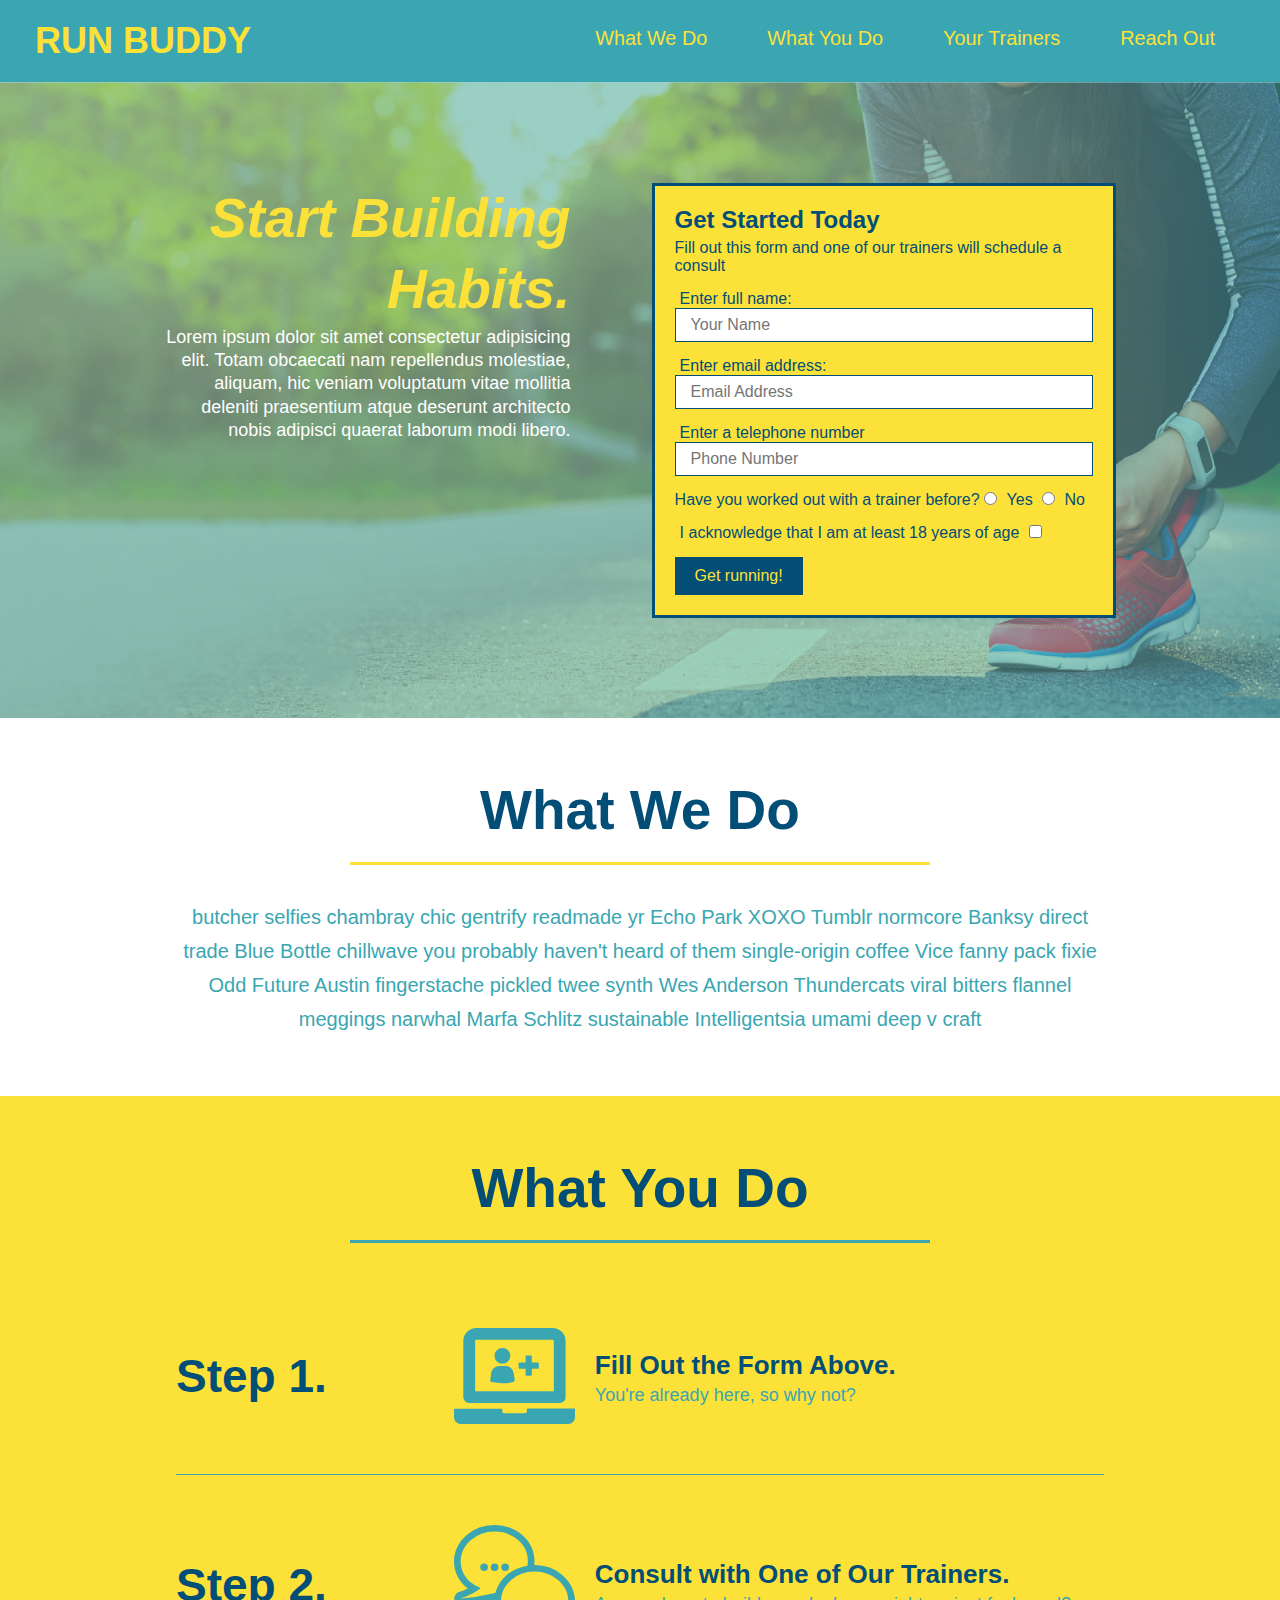
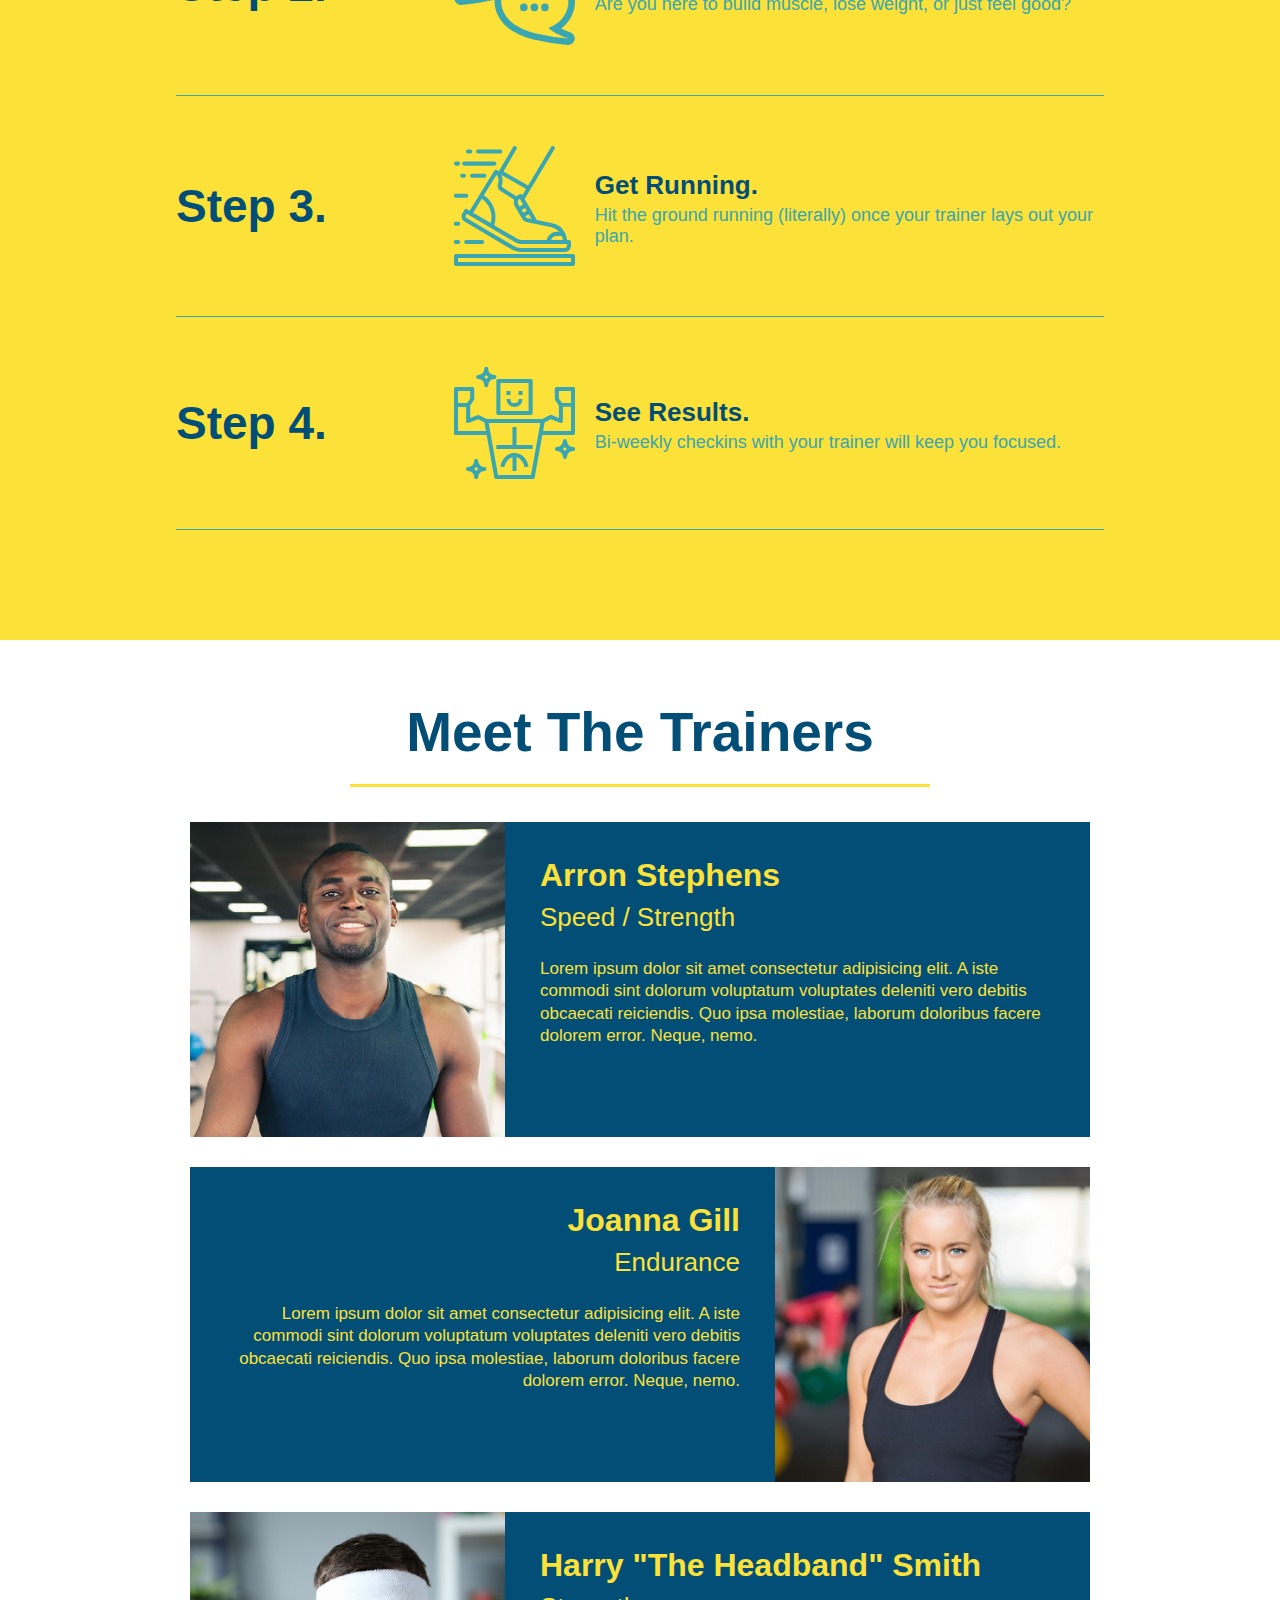
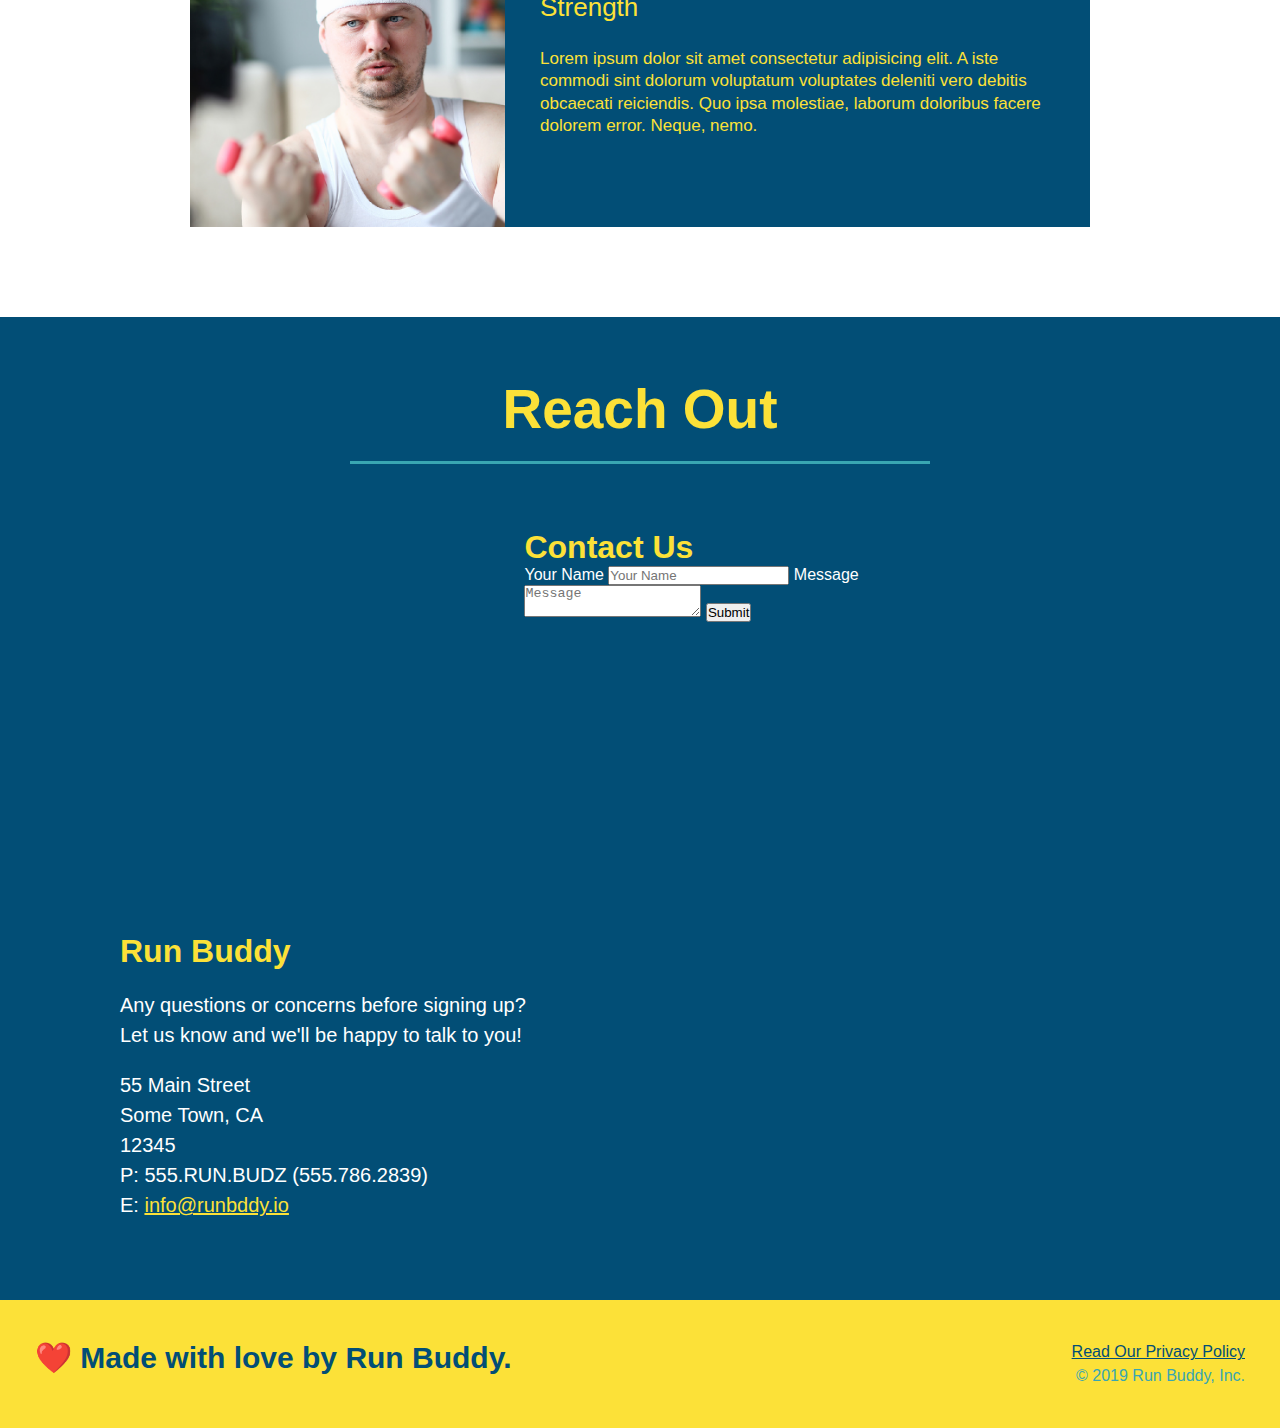
==== commit 528d303e: "add flexbox to the steps" ====
--- a/index.html
+++ b/index.html
@@ -92,28 +92,56 @@
             <h2 class="section-title secondary-border">What You Do</h2>
         </div>
 
-        <div>
-            <img src="./assets/images/step-1.svg" alt="" />
-            <h3>Step 1: <span>Fill Out the Form Above.</span></h3>
-            <p>You're already here, so why not?</p>
-        </div>
-
-        <div>
-            <img src="./assets/images/step-2.svg" alt="" />
-            <h3>Step 2: <span>Consult with One of Our Trainers.</span></h3>
-            <p>Are you here to build muscle, lose weight, or just feel good?</p>
-        </div>
-
-        <div>
-            <img src="./assets/images/step-3.svg" alt="" />
-            <h3>Step 3: <span>Get Running.</span></h3>
-            <p>Hit the ground running (literally) once your trainer lays out your plan.</p>
-        </div>
-
-        <div>
-            <img src="./assets/images/step-4.svg" alt="" />
-            <h3>Step 4: <span>See Results.</span></h3>
-            <p>Bi-weekly checkins with your trainer will keep you focused.</p>
+        <div class="step">
+            <h3>Step 1.</h3>
+            <div class="step-info">
+                <div class="step-img">
+                    <img src="./assets/images/step-1.svg" alt="" />
+                </div>
+                <div class="step-text">
+                    <h4>Fill Out the Form Above.</h4>
+                    <p>You're already here, so why not?</p>
+                </div>
+            </div>
+        </div>
+
+        <div class="step">
+            <h3>Step 2.</h3>
+            <div class="step-info">
+                <div class="step-img">
+                    <img src="./assets/images/step-2.svg" alt="" />
+                </div>
+                <div class="step-text">
+                    <h4>Consult with One of Our Trainers.</h4>
+                    <p>Are you here to build muscle, lose weight, or just feel good?</p>
+                </div>
+            </div>
+        </div>
+
+        <div class="step">
+            <h3>Step 3.</h3>
+            <div class="step-info">
+                <div class="step-img">
+                    <img src="./assets/images/step-3.svg" alt="" />
+                </div>
+                <div class="step-text">
+                    <h4>Get Running.</h4>
+                    <p>Hit the ground running (literally) once your trainer lays out your plan.</p>
+                </div>
+            </div>
+        </div>
+
+        <div class="step">
+            <h3>Step 4.</h3>
+            <div class="step-info">
+                <div class="step-img">
+                    <img src="./assets/images/step-4.svg" alt="" />
+                </div>
+                <div class="step-text">
+                    <h4>See Results.</h4>
+                    <p>Bi-weekly checkins with your trainer will keep you focused.</p>
+                </div>
+            </div>
         </div>
     </section>
 
--- a/assets/css/style.css
+++ b/assets/css/style.css
@@ -198,28 +198,51 @@
     background: #fce138;
 }
 
-.steps div {
-    margin-bottom: 80px;
-}
-
-.steps img {
-    width: 15%;
-    margin: 10px 0;
-}
-
-.steps h3 {
+.step {
+    margin: 50px auto;
+    padding-bottom: 50px;
+    width: 80%;
+    border-bottom: 1px solid #39a6b2;
+    display: flex;
+    flex-wrap: wrap;
+    align-items: center;
+    justify-content: space-between;
+}
+
+.step h3 {
     color: #024e76;
     font-size: 46px;
-    margin-top: 10px;
-}
-
-.steps p {
+    flex: 1 30%;
+}
+
+.step-info {
+    flex: 2 70%;
+    display: flex;
+    flex-wrap: wrap;
+    align-items: center;
+}
+
+.step-img {
+    flex: 1 12%;
+    margin-right: 20px;
+}
+
+.step-img img {
+    max-width: 100%;
+}
+
+.step-text {
+    flex: 12;
+}
+
+.step-text p {
     color: #39a6b2;
-    font-size: 23px;
-}
-
-.steps span {
-    font-size: 38px;
+    font-size: 18px;
+}
+.step-text h4 {
+    font-size: 26px;
+    line-height: 1.5;
+    color: #024e76;
 }
 
 /********************
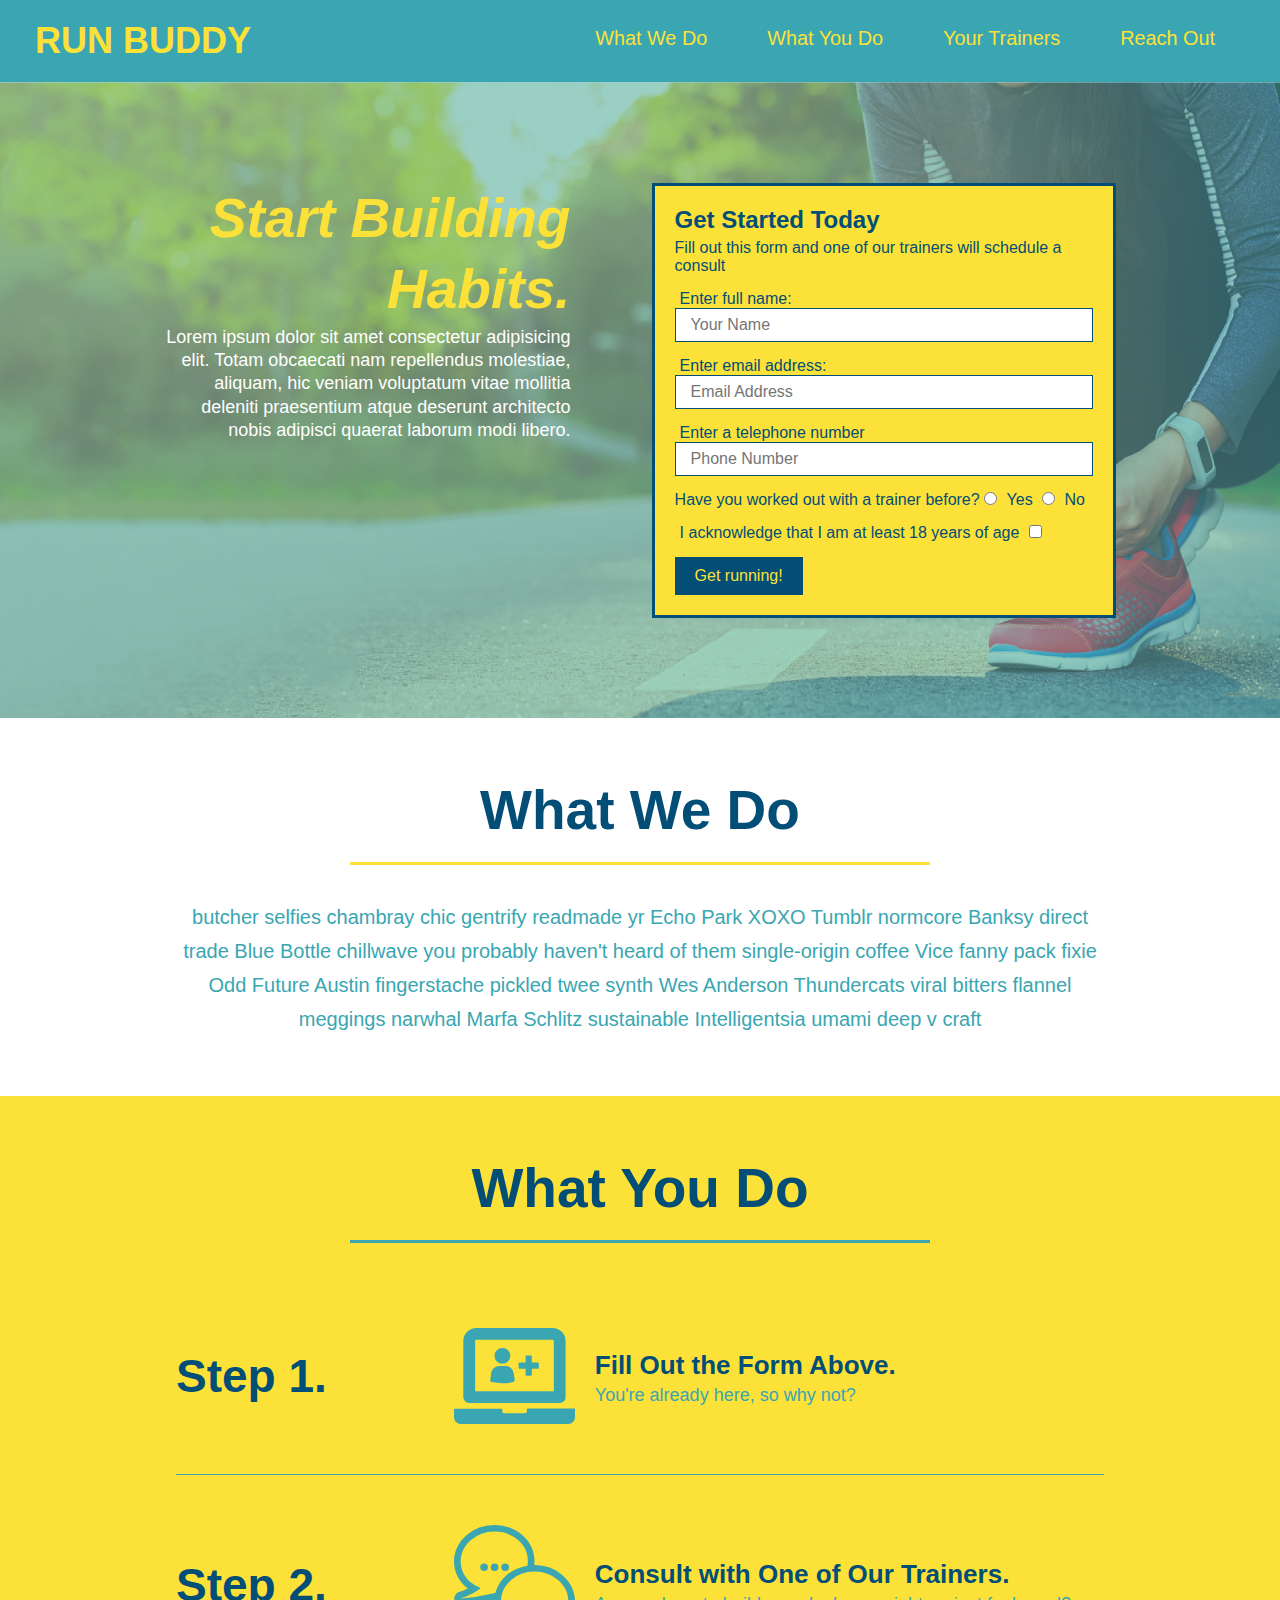
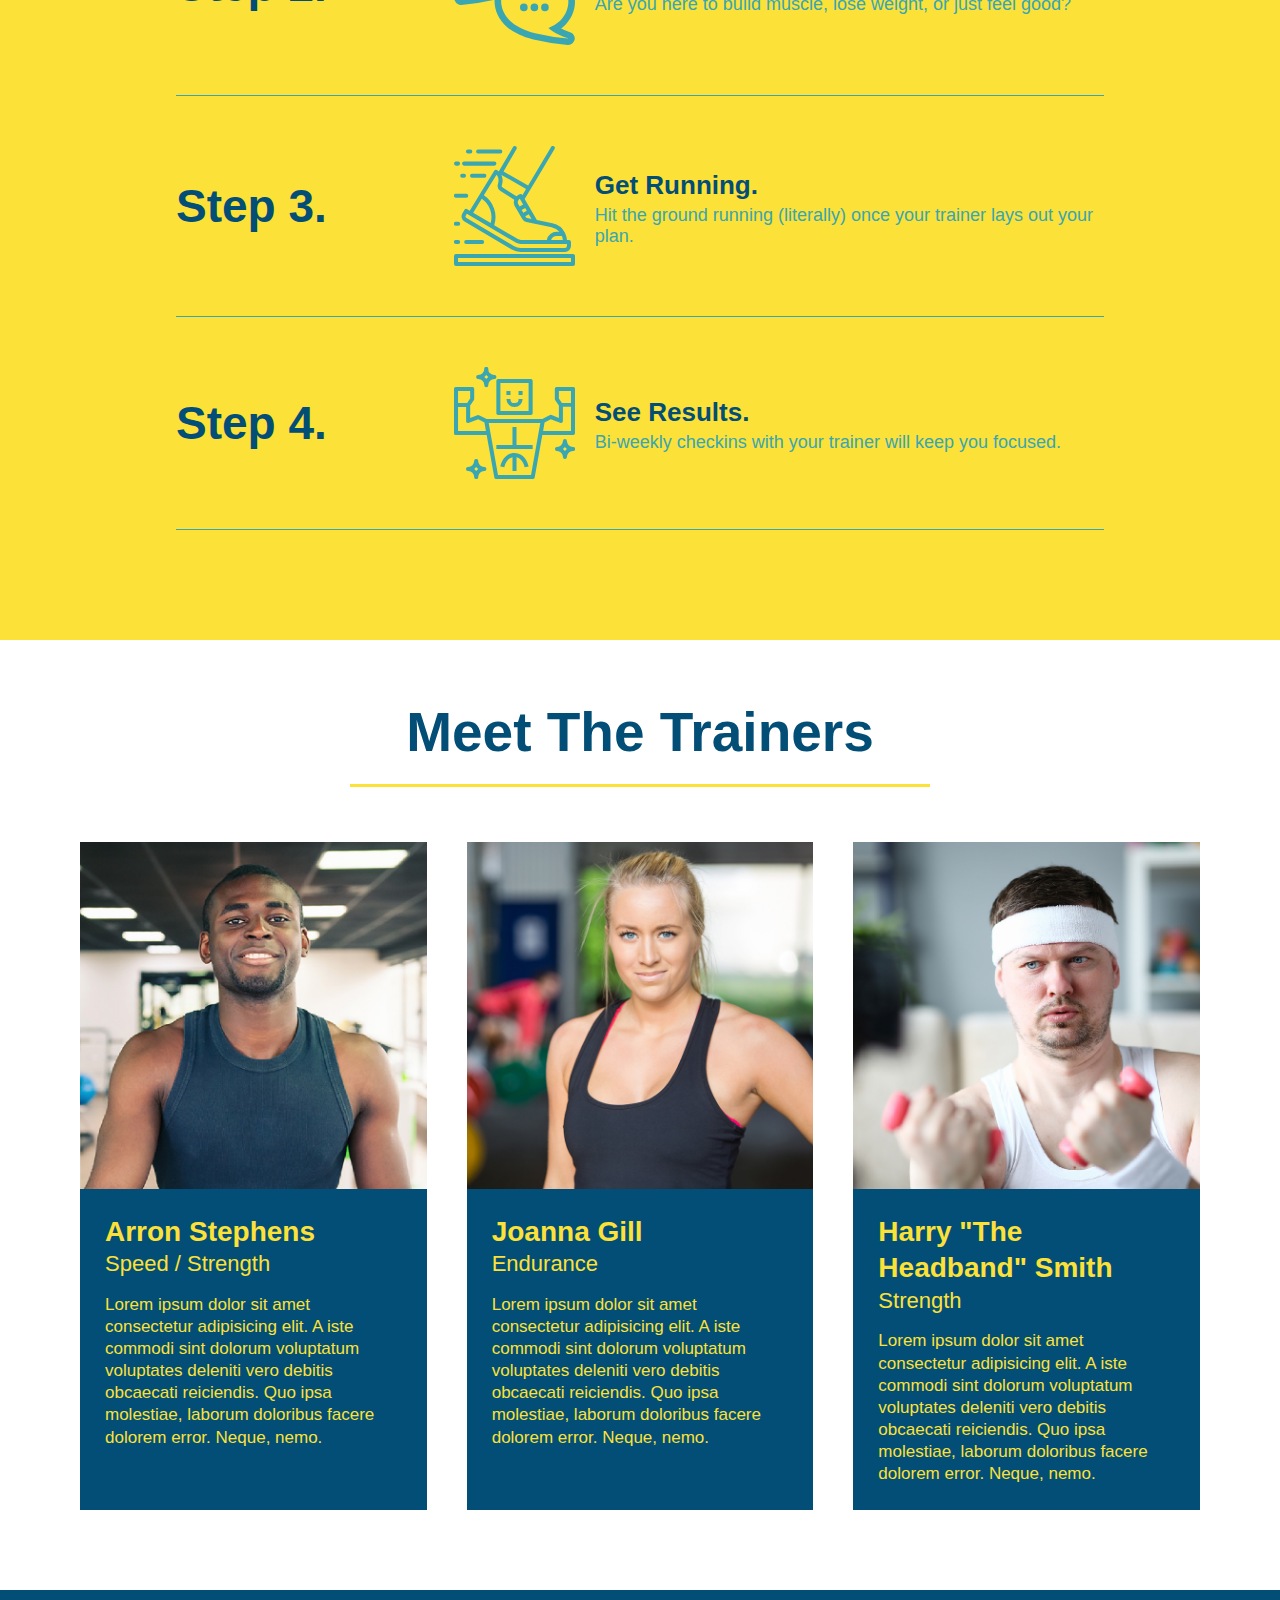
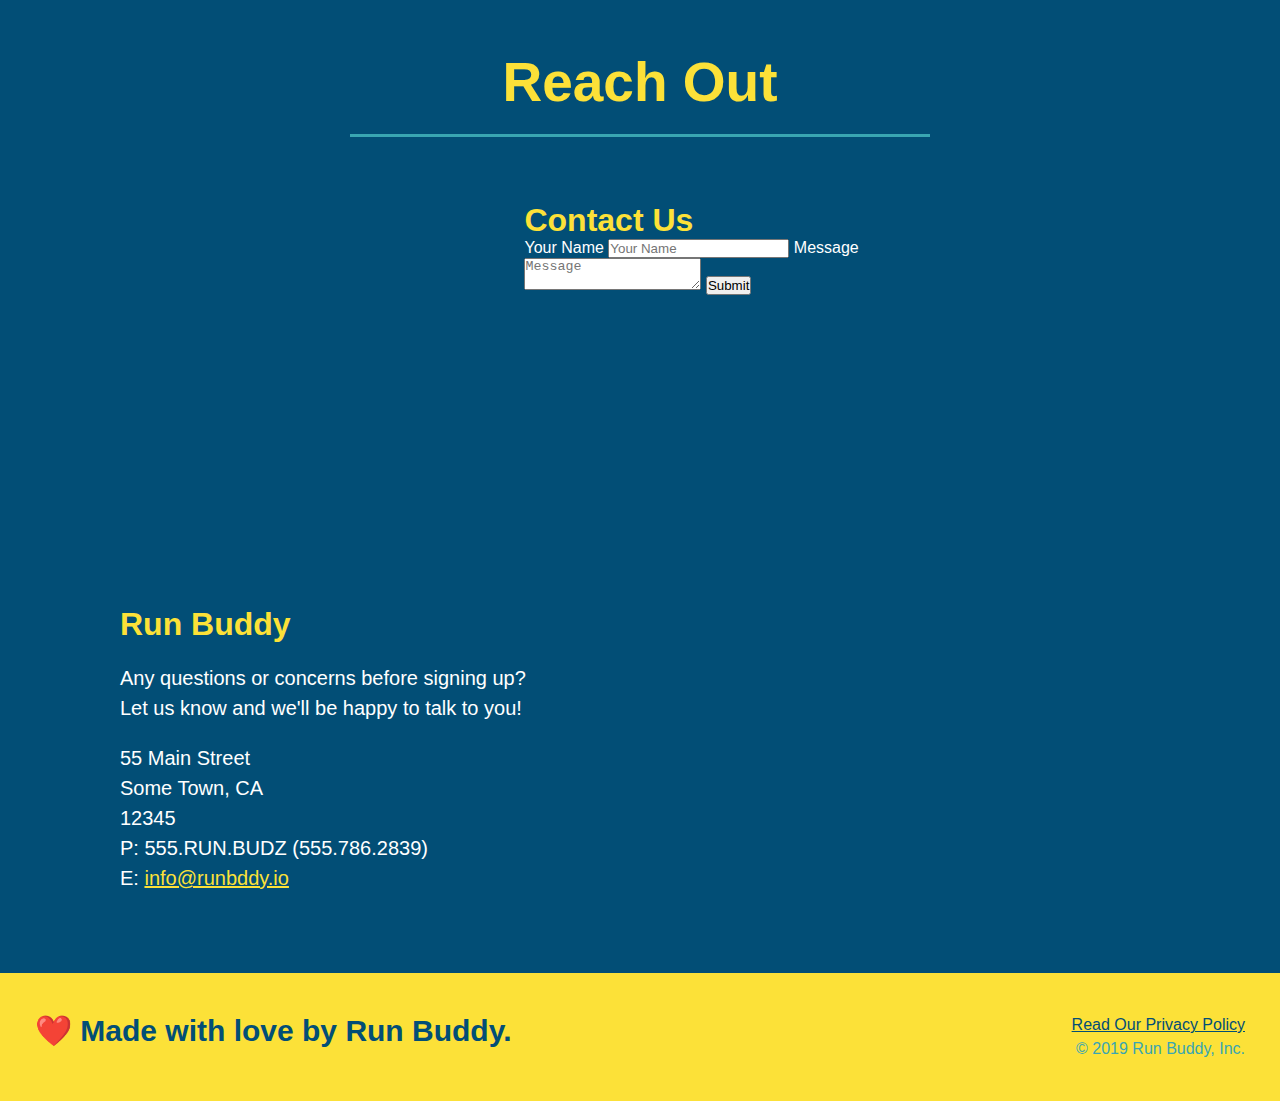
==== commit 0b6f5ef6: "add flexbox to the trainers" ====
--- a/index.html
+++ b/index.html
@@ -146,45 +146,47 @@
     </section>
 
     <!-- "meet the trainers" section -->
-    <section id="your-trainers" class="trainers">
+    <section id="your-trainers">
         <div class="flex-row">
             <h2 class="section-title primary-border">Meet The Trainers</h2>
         </div>
-        <!-- first trainer bio -->
-        <article class="trainer">
-            <img src="./assets/images/trainer-1.jpg" alt="Arron Stephens in his workout clothes, ready to pump iron" />
-            <div class="trainer-bio text-left">
-                <h3>Arron Stephens</h3>
-                <h4>Speed / Strength</h4>
+        <div class="trainers">
+            <!-- first trainer bio -->
+            <article class="trainer">
+                <img src="./assets/images/trainer-1.jpg" alt="Arron Stephens in his workout clothes, ready to pump iron" />
+                <div class="trainer-bio">
+                    <h3 class="trainer-name">Arron Stephens</h3>
+                    <h4 class="trainer-role">Speed / Strength</h4>
+                    <p>
+                        Lorem ipsum dolor sit amet consectetur adipisicing elit. A iste commodi sint dolorum voluptatum voluptates deleniti vero debitis obcaecati reiciendis. Quo ipsa molestiae, laborum doloribus facere dolorem error. Neque, nemo.
+                    </p>
+                </div>
+            </article>
+
+            <!-- second trainer bio -->
+            <article class="trainer">
+            <img src="./assets/images/trainer-2.jpg" alt="Joanna Gill is focused and ready to work out" />
+            <div class="trainer-bio">
+                <h3 class="trainer-name">Joanna Gill</h3>
+                <h4 class="trainer-role">Endurance</h4>
                 <p>
                     Lorem ipsum dolor sit amet consectetur adipisicing elit. A iste commodi sint dolorum voluptatum voluptates deleniti vero debitis obcaecati reiciendis. Quo ipsa molestiae, laborum doloribus facere dolorem error. Neque, nemo.
                 </p>
             </div>
-        </article>
-
-        <!-- second trainer bio -->
-        <article class="trainer">
-            <div class="trainer-bio text-right">
-                <h3>Joanna Gill</h3>
-                <h4>Endurance</h4>
+            </article>
+        
+            <!-- third trainer bio -->
+            <article class="trainer">
+            <img src="./assets/images/trainer-3.jpg" alt="Harry Smith lifting weights in his signature headband" />
+            <div class="trainer-bio">
+                <h3 class="trainer-name">Harry "The Headband" Smith</h3>
+                <h4 class="trainer-role">Strength</h4>
                 <p>
                     Lorem ipsum dolor sit amet consectetur adipisicing elit. A iste commodi sint dolorum voluptatum voluptates deleniti vero debitis obcaecati reiciendis. Quo ipsa molestiae, laborum doloribus facere dolorem error. Neque, nemo.
                 </p>
             </div>
-            <img src="./assets/images/trainer-2.jpg" alt="Arron Stephens in his workout clothes, ready to pump iron" />
-        </article>
-        
-        <!-- third trainer bio -->
-        <article class="trainer">
-            <img src="./assets/images/trainer-3.jpg" alt="Arron Stephens in his workout clothes, ready to pump iron" />
-            <div class="trainer-bio text-left">
-                <h3>Harry "The Headband" Smith</h3>
-                <h4>Strength</h4>
-                <p>
-                    Lorem ipsum dolor sit amet consectetur adipisicing elit. A iste commodi sint dolorum voluptatum voluptates deleniti vero debitis obcaecati reiciendis. Quo ipsa molestiae, laborum doloribus facere dolorem error. Neque, nemo.
-                </p>
-            </div>
-        </article>
+            </article>
+        </div>
     </section>
 
     <!-- "reach out" section -->
--- a/assets/css/style.css
+++ b/assets/css/style.css
@@ -249,39 +249,42 @@
 * MEET THE TRAINERS *
 ********************/
 
+.trainers {
+    width: 100%;
+    margin: 0 auto;
+    display: flex;
+    flex-wrap: wrap;
+    justify-content: space-around;
+}
+
 .trainer {
-    width: 900px;
-    margin: 0 auto 30px auto;
+    margin: 20px;
     background: #024e76;
     color: #fce138;
-    overflow: auto;
+    flex: 1;
 }
 
 .trainer img {
-    width: 35%;
-    float: left;
+    width: 100%;
 }
 
 .trainer-bio {
-    padding: 35px;
-    float: left;
-    width: 65%;
+    padding: 25px;
+    line-height: 1.3;
 }
 
 .trainer-bio h3 {
-    font-size: 32px;
-    margin-bottom: 8px;
+    font-size: 28px;
 }
 
 .trainer-bio h4 {
     font-weight: lighter;
-    font-size: 26px;
-    margin-bottom: 25px;
+    font-size: 22px;
+    margin-bottom: 15px;
 }
 
 .trainer-bio p {
     font-size: 17px;
-    line-height: 1.3;
 }
 
 /************
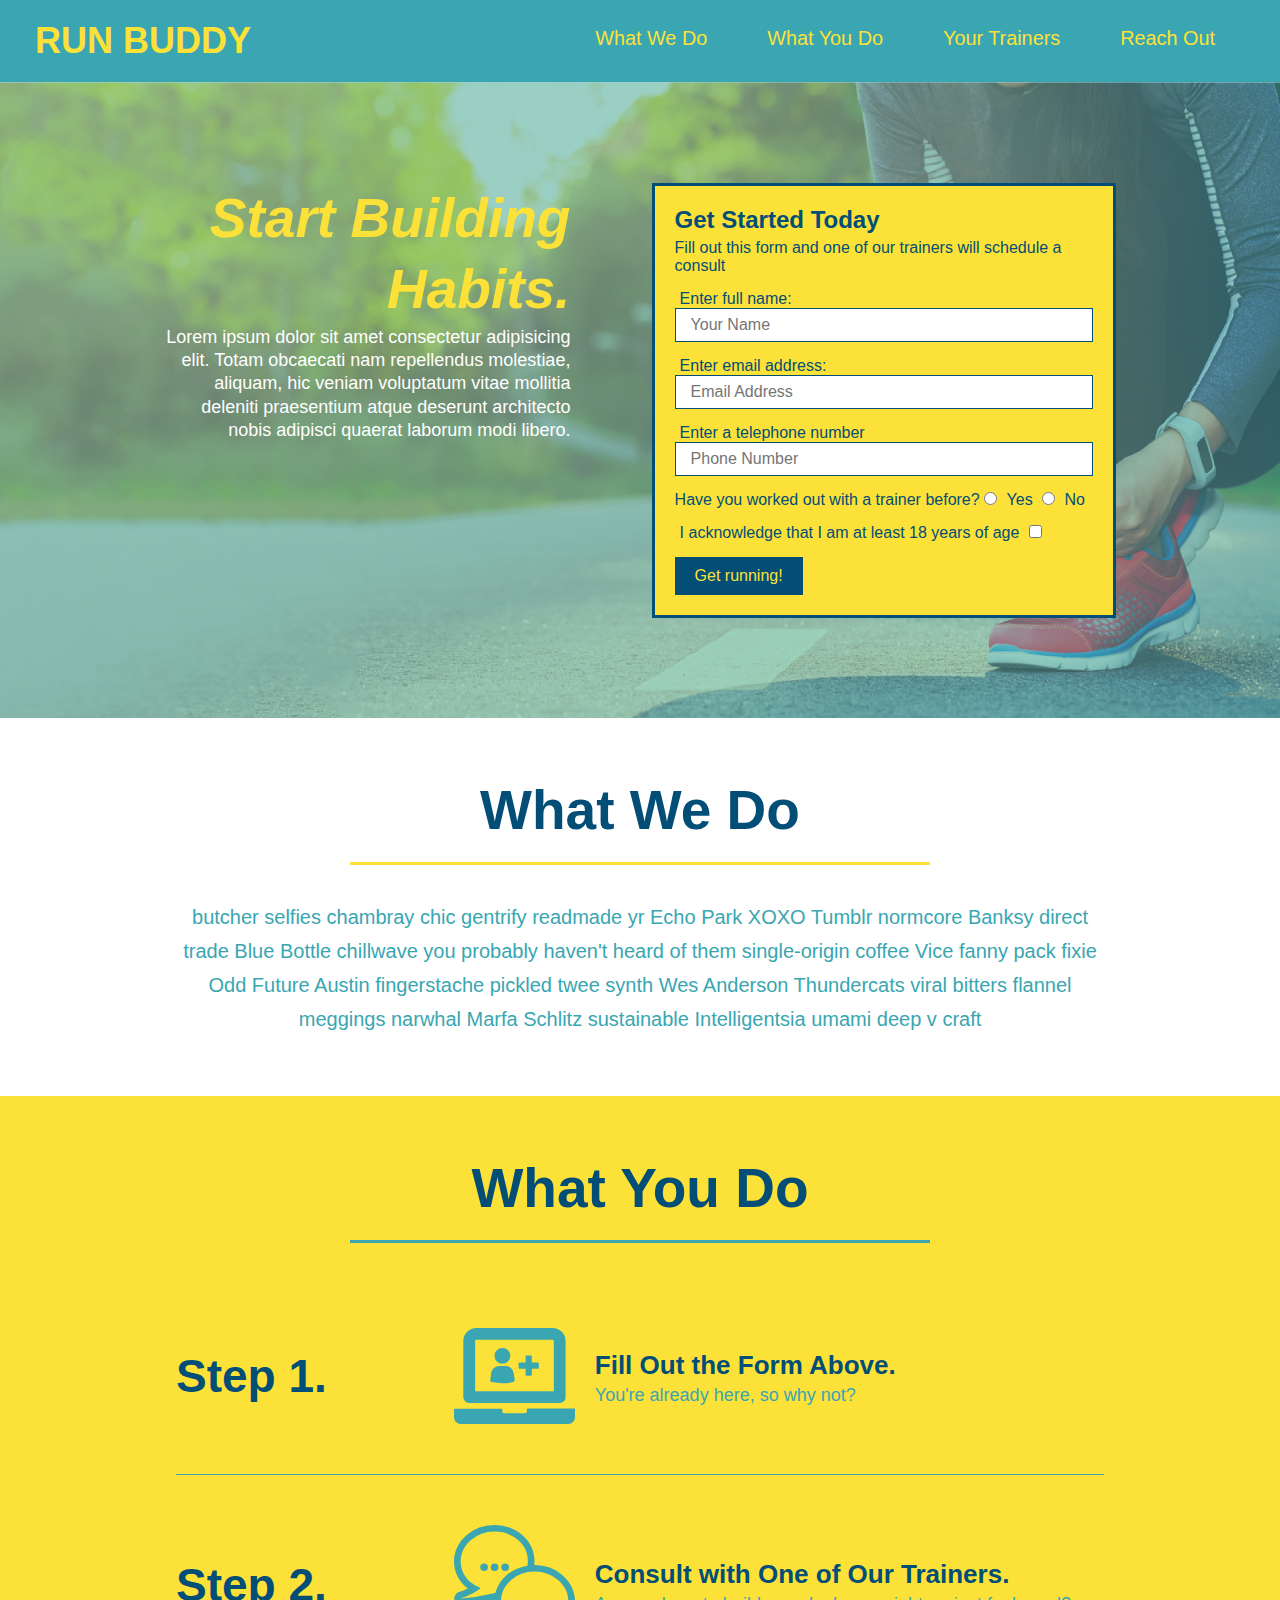
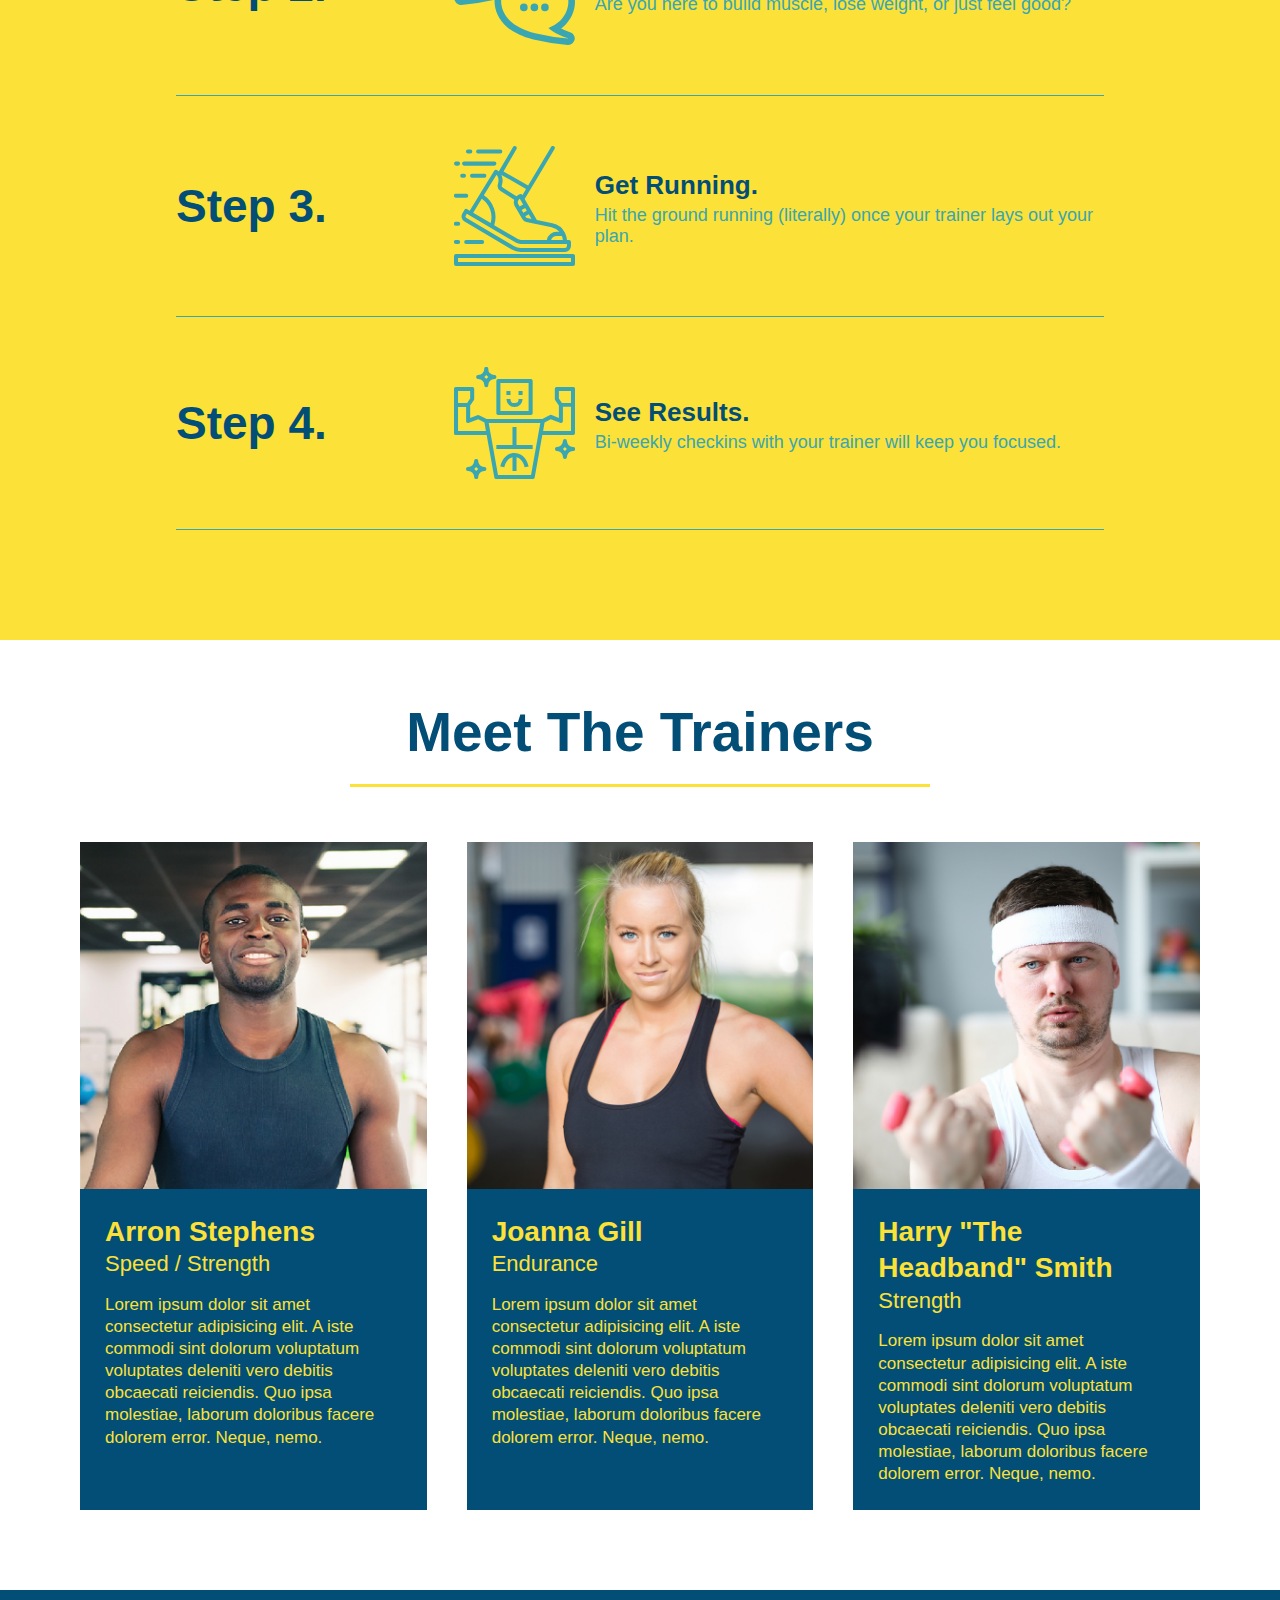
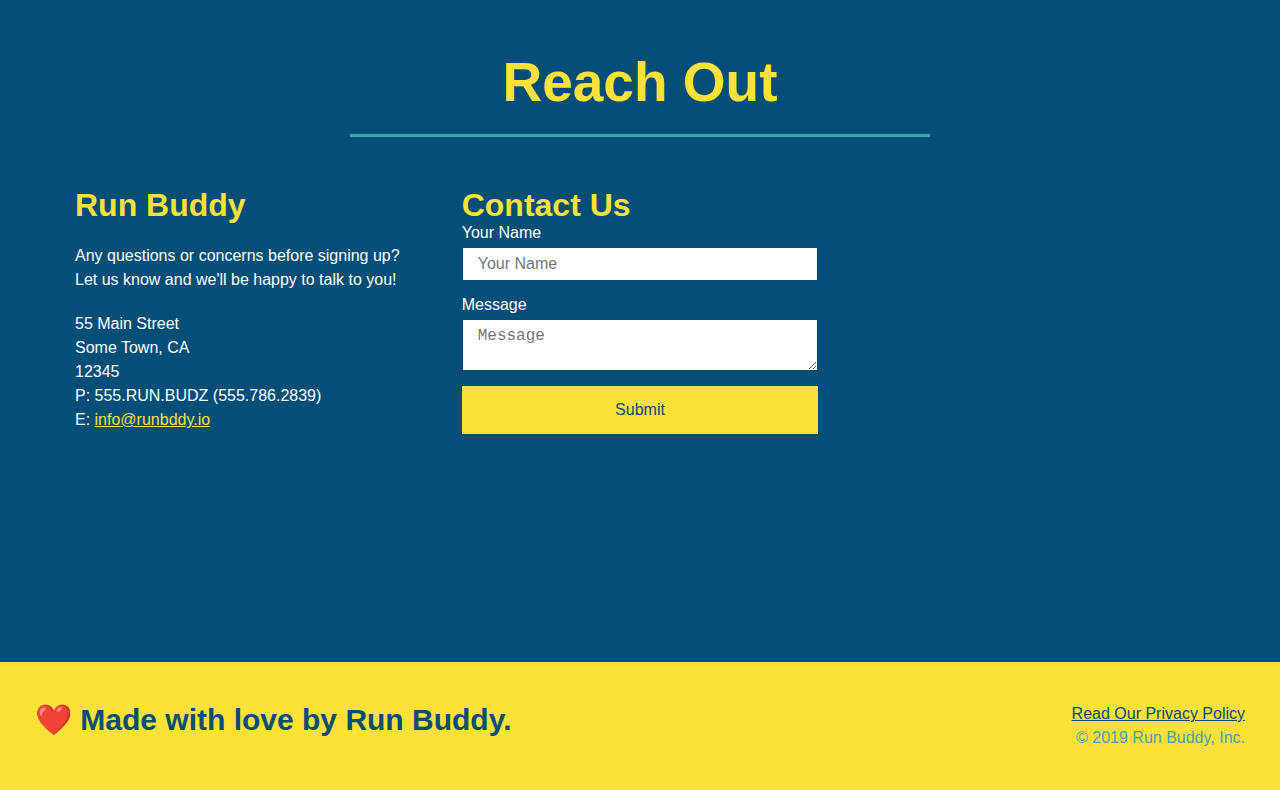
==== commit aa9df7ab: "add flexbox to the Reach Out section" ====
--- a/index.html
+++ b/index.html
@@ -195,21 +195,6 @@
             <h2 class="section-title secondary-border">Reach Out</h2>
         </div>
         <div class="contact-info">
-            <iframe src="https://www.google.com/maps/embed?pb=!1m18!1m12!1m3!1d3302.880214227677!2d-117.86542868579478!3d34.123816221404354!2m3!1f0!2f0!3f0!3m2!1i1024!2i768!4f13.1!3m3!1m2!1s0x80c32626ff175c59%3A0xc7846e8941eedf63!2s115%20E%20Duell%20St%2C%20Glendora%2C%20CA%2091740!5e0!3m2!1sen!2sus!4v1613166011901!5m2!1sen!2sus"
-                frameborder="0" style="border:0;" allowfullscreen="" aria-hidden="false" tabindex="0">
-            </iframe>
-            <div class="contact-form">
-                <h3>Contact Us</h3>
-                <form>
-                    <label for="contact-name">Your Name</label>
-                    <input type="text" id="contact-name" placeholder="Your Name" />
-
-                    <label for="contact-message">Message</label>
-                    <textarea type="text" id="contact-message" placeholder="Message"></textarea>
-
-                    <button type="submit">Submit</button>
-                </form>
-            </div>
             <div>
                 <h3>Run Buddy</h3>
                 <p>
@@ -225,6 +210,21 @@
                     E: <a href="mailto:info@runbuddy.io">info@runbddy.io</a>
                 </address>
             </div>
+            <div class="contact-form">
+                <h3>Contact Us</h3>
+                <form>
+                    <label for="contact-name">Your Name</label>
+                    <input type="text" id="contact-name" placeholder="Your Name" />
+
+                    <label for="contact-message">Message</label>
+                    <textarea type="text" id="contact-message" placeholder="Message"></textarea>
+
+                    <button type="submit">Submit</button>
+                </form>
+            </div>
+            <iframe src="https://www.google.com/maps/embed?pb=!1m18!1m12!1m3!1d3302.880214227677!2d-117.86542868579478!3d34.123816221404354!2m3!1f0!2f0!3f0!3m2!1i1024!2i768!4f13.1!3m3!1m2!1s0x80c32626ff175c59%3A0xc7846e8941eedf63!2s115%20E%20Duell%20St%2C%20Glendora%2C%20CA%2091740!5e0!3m2!1sen!2sus!4v1613166011901!5m2!1sen!2sus"
+                frameborder="0" style="border:0;" allowfullscreen="" aria-hidden="false" tabindex="0">
+            </iframe>
         </div>
     </section>
 
--- a/assets/css/style.css
+++ b/assets/css/style.css
@@ -298,17 +298,17 @@
     color: #fce138;
 }
 
+.contact-info {
+    display: flex;
+    justify-content: space-between;
+    flex-wrap: wrap;
+}
+
 .contact-info iframe {
-    width: 400px;
     height: 400px;
 }
 
 .contact-info div {
-    width: 410px;
-    display: inline-block;
-    vertical-align: top;
-    text-align: left;
-    margin: 30px 0 0 60px;
     color: white;
 }
 
@@ -320,12 +320,38 @@
 .contact-info p, .contact-info address {
     margin: 20px 0;
     line-height: 1.5;
-    font-size: 20px;
+    font-size: 16px;
     font-style: normal;
 }
 
 .contact-info a {
     color: #fce138;
+}
+
+.contact-info > * {
+    flex: 1;
+    margin: 15px;
+}
+
+.contact-form input, .contact-form textarea {
+    border: 1px solid #024e76;
+    display: block;
+    padding: 7px 15px;
+    font-size: 16px;
+    color: #024e76;
+    width: 100%;
+    margin-bottom: 15px;
+    margin-top: 5px;
+}
+
+.contact-form button {
+    width: 100%;
+    border: none;
+    background: #fce138;
+    color: #024e76;
+    text-align: center;
+    padding: 15px 0;
+    font-size: 16px;
 }
 
 /************
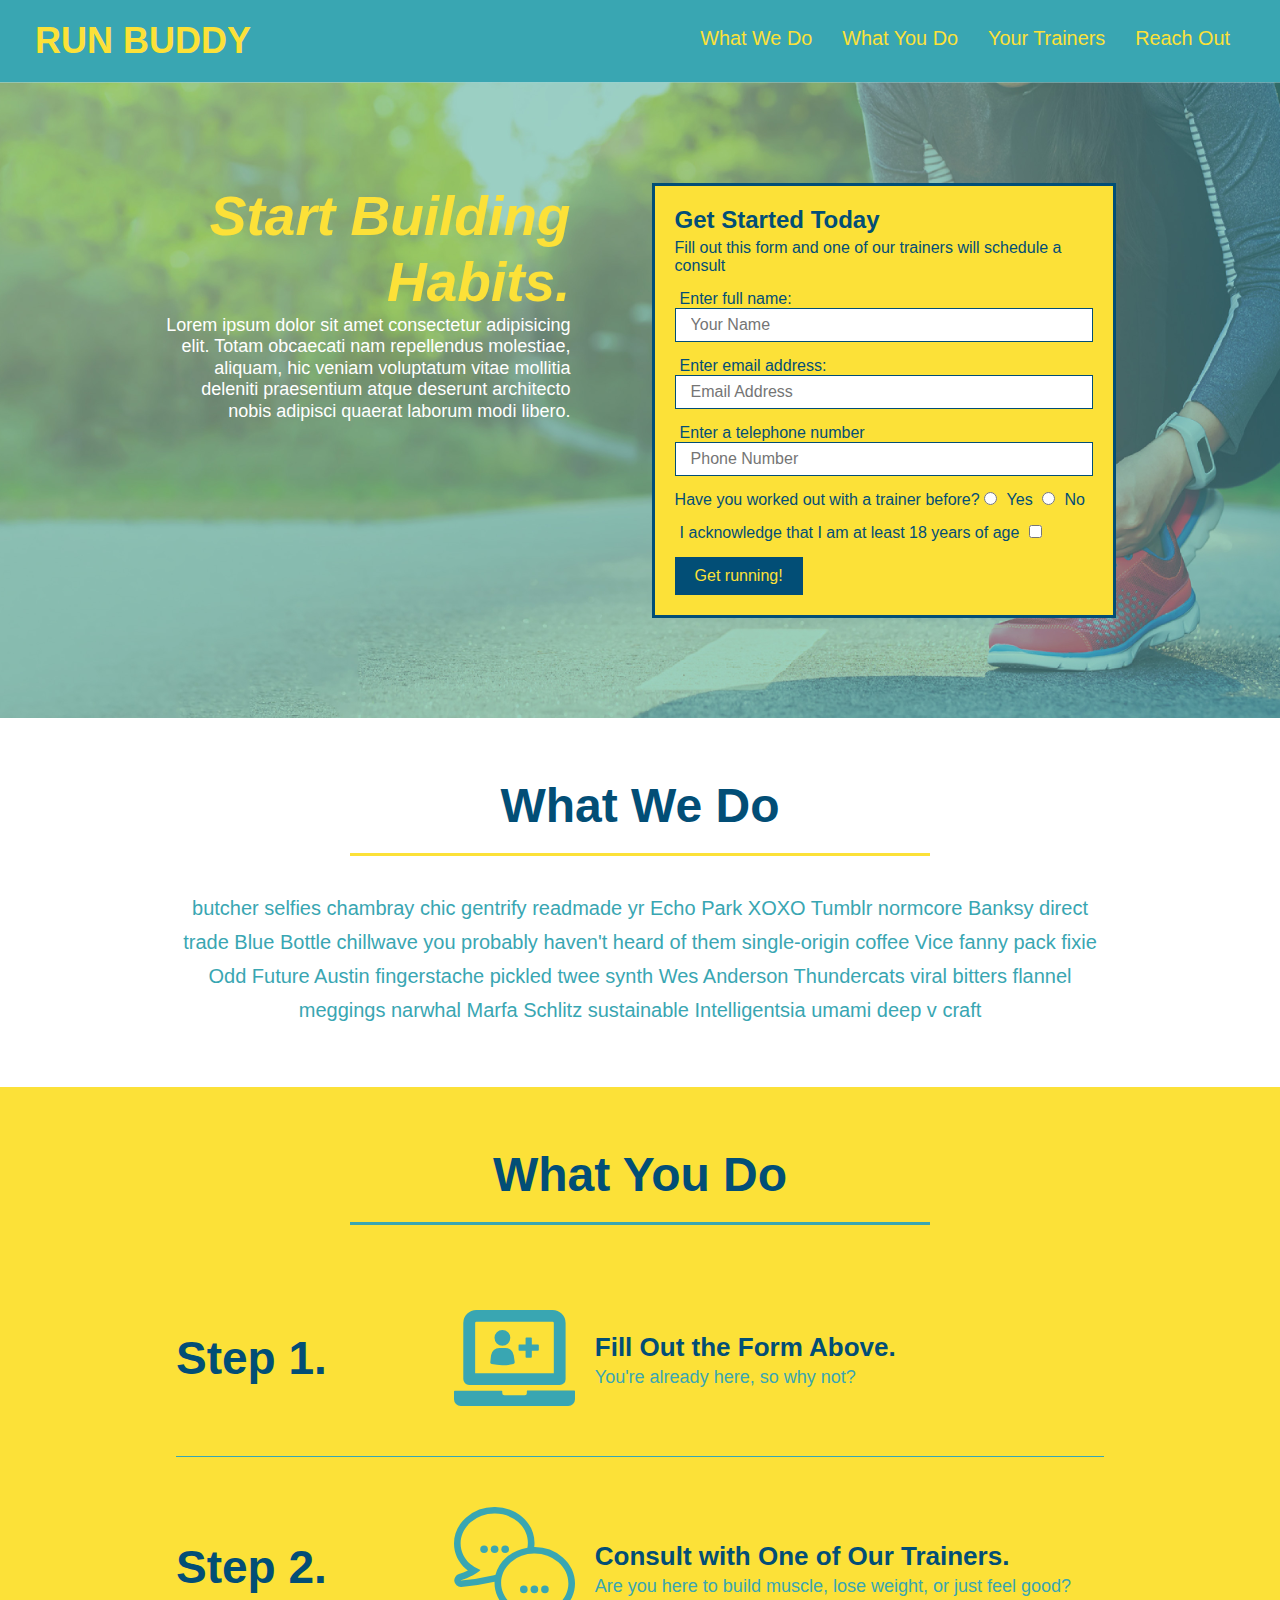
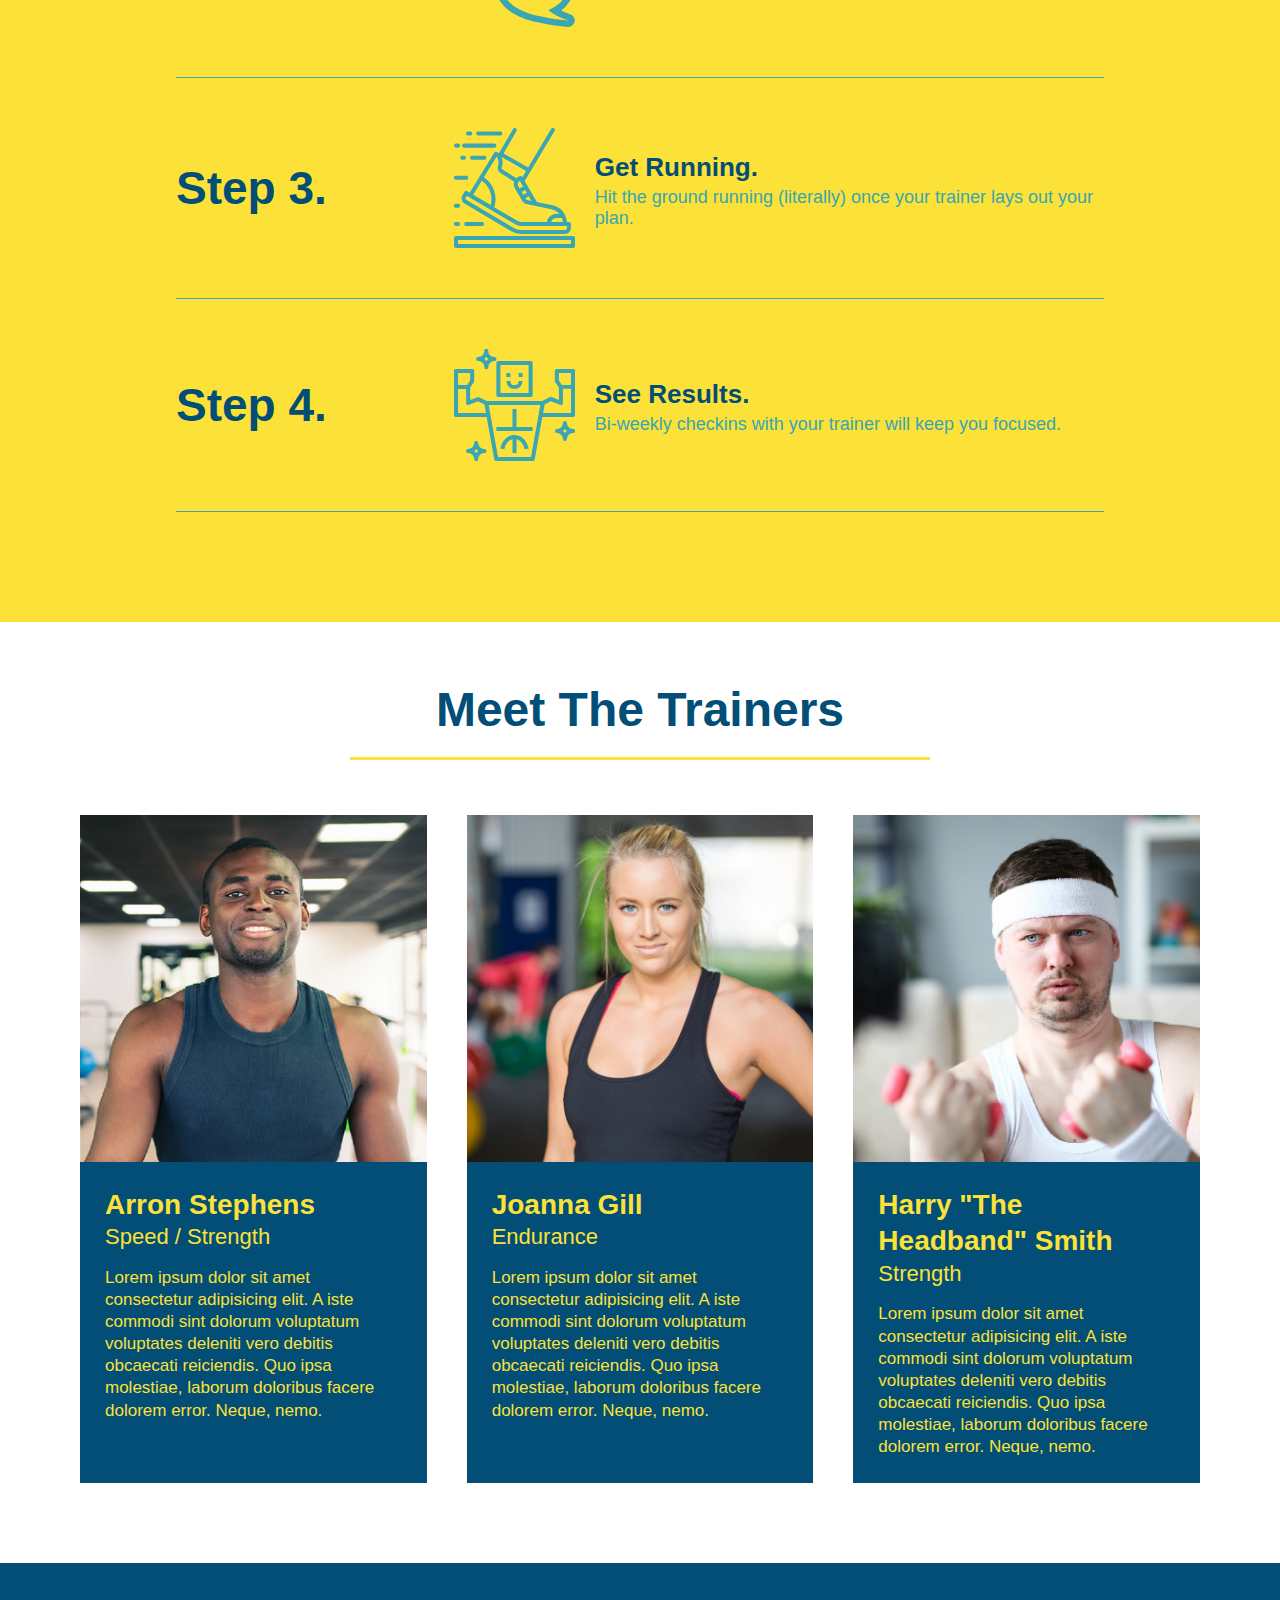
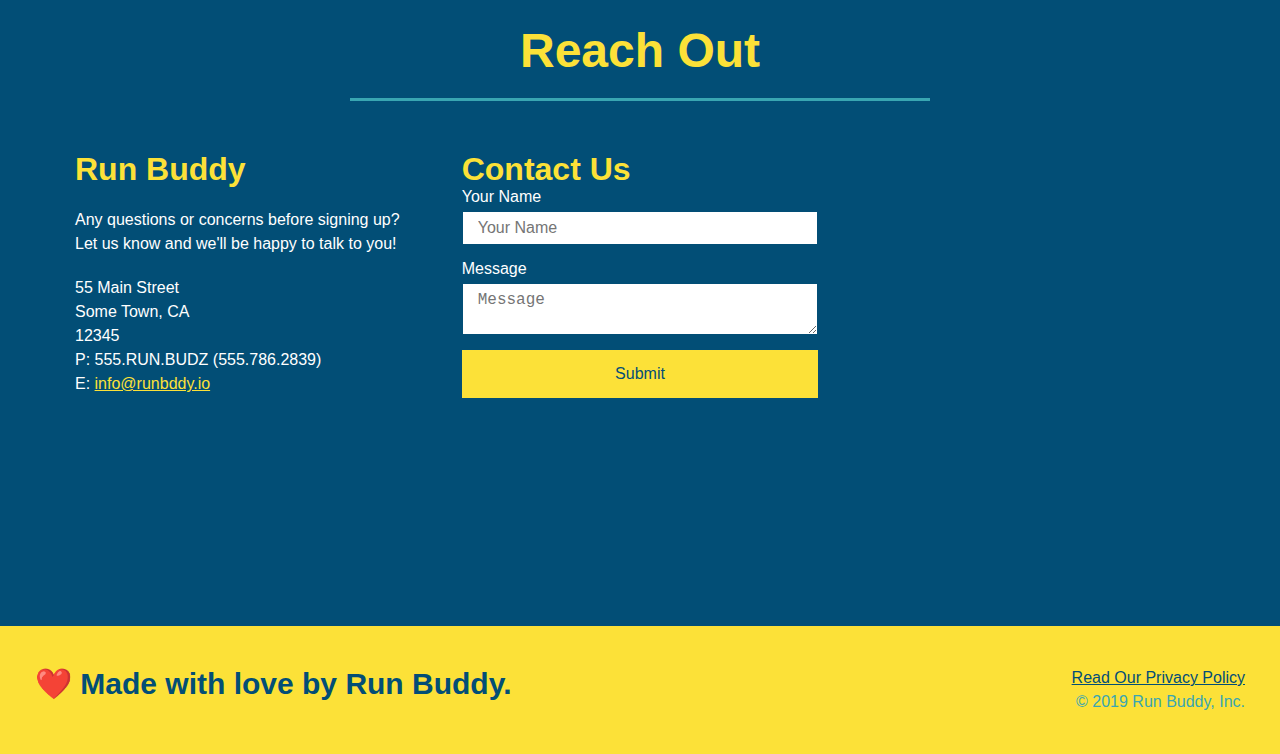
==== commit 010aae46: "added media queries and initial mobile responsiveness" ====
--- a/index.html
+++ b/index.html
@@ -3,6 +3,7 @@
         
 <head>
     <meta charset="UTF-8" />
+    <meta name="viewport" content="width=device-width, intial-scale=1.0" />
     <title>RUN BUDDY</title>
     <link rel="stylesheet" href="./assets/css/style.css" />
 </head>
--- a/assets/css/style.css
+++ b/assets/css/style.css
@@ -46,7 +46,7 @@
 }
 
 header nav ul li a {
-    margin: 0 30px;
+    padding: 10px 15px;
     font-weight: lighter;
     font-size: 1.55vw;
 }
@@ -98,6 +98,7 @@
     display: flex;
     justify-content: center;
     flex-wrap: wrap;
+    align-items: flex-start;
 }
 
 .hero-cta {
@@ -106,7 +107,7 @@
     margin: 3.5%;
     color: #fff;
     font-size: 18px;
-    line-height: 1.3;
+    line-height: 1.2;
 }
 
 .hero-cta h2 {
@@ -160,7 +161,7 @@
 ****************/
 
 .section-title {
-    font-size: 55px;
+    font-size: 48px;
     color: #024e76;
     border-bottom: 3px solid;
     padding-bottom: 20px;
@@ -368,4 +369,23 @@
 
 .flex-row {
     display: flex;
+}
+
+/****************
+* MEDIA QUERIES *
+****************/
+
+/* SMALLER DESKTOP SCREENS */
+@media screen and (max-width: 980px) {
+   
+}
+
+/* TABLETS AND SMALLER */
+@media screen and (max-width: 768px) {
+  
+}
+
+/* MOBILE PHONES AND SMALLER */
+@media screen and (max-width: 575px) {
+   
 }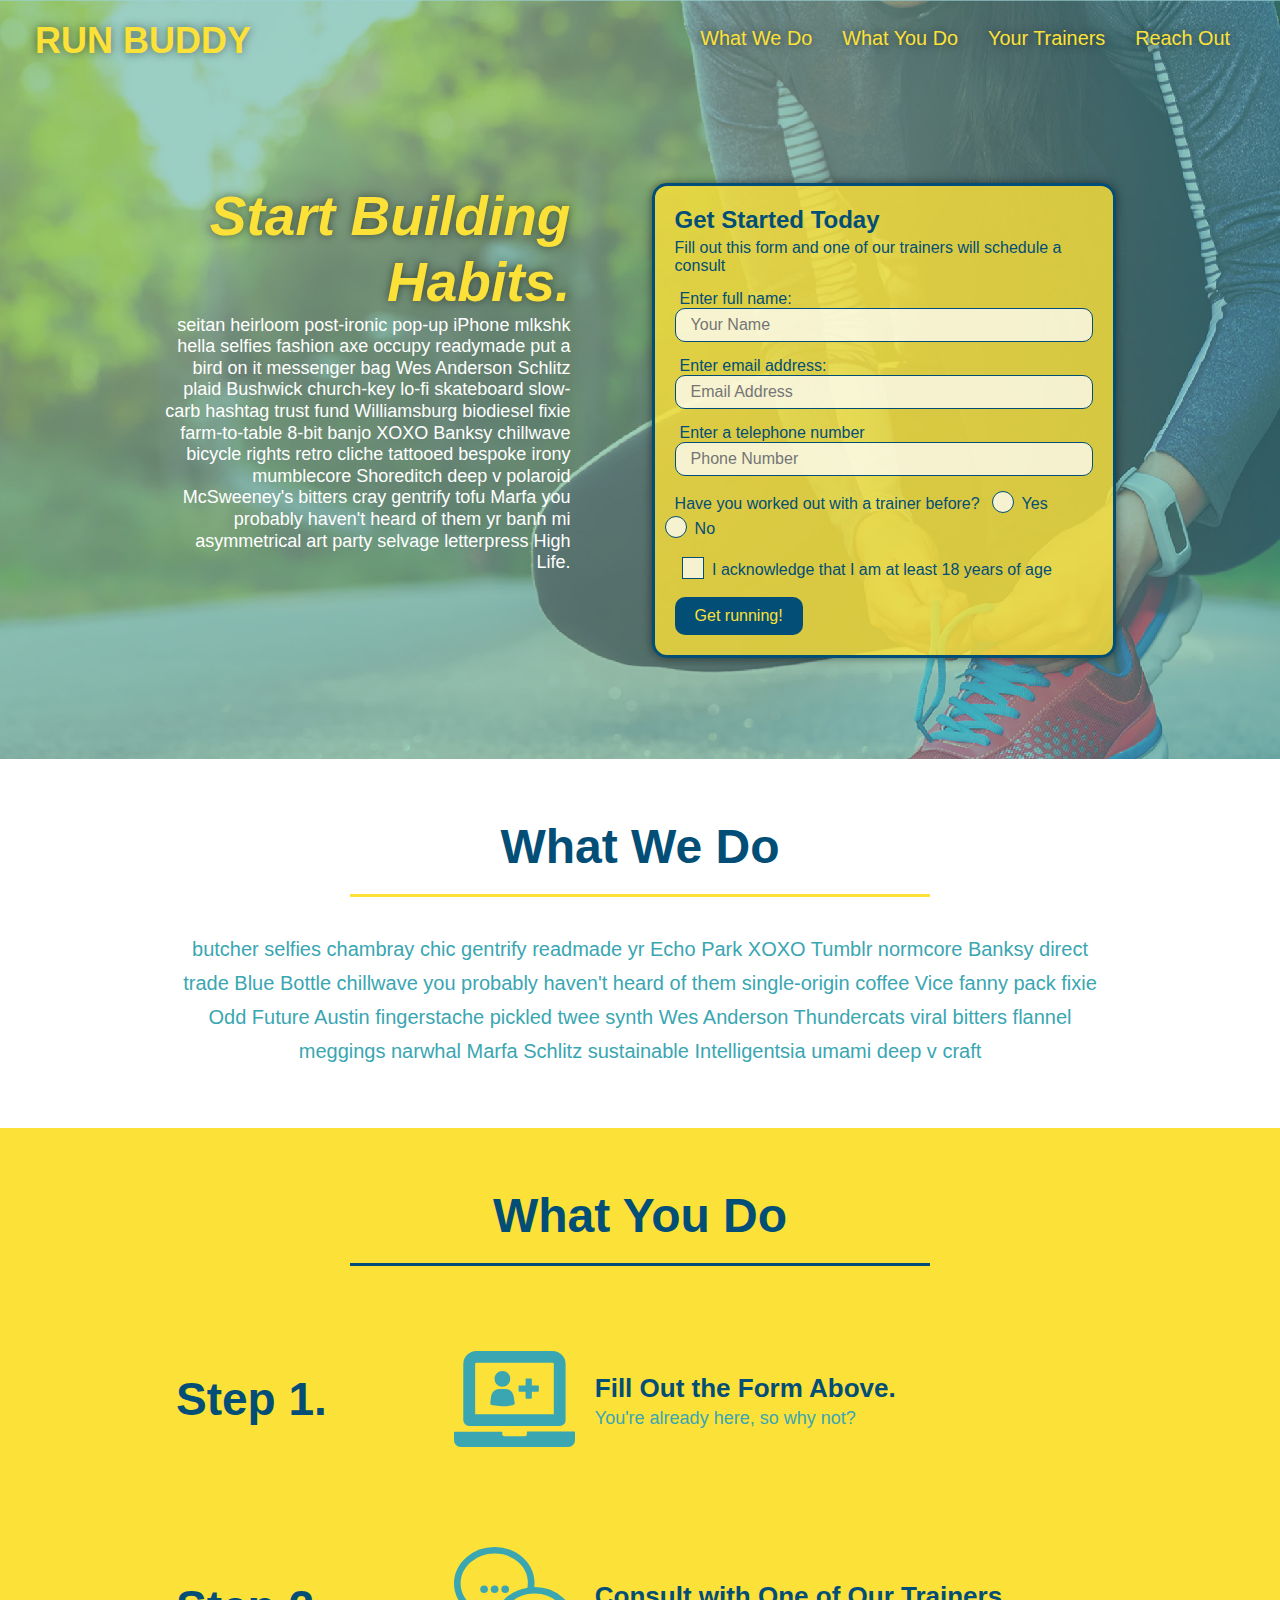
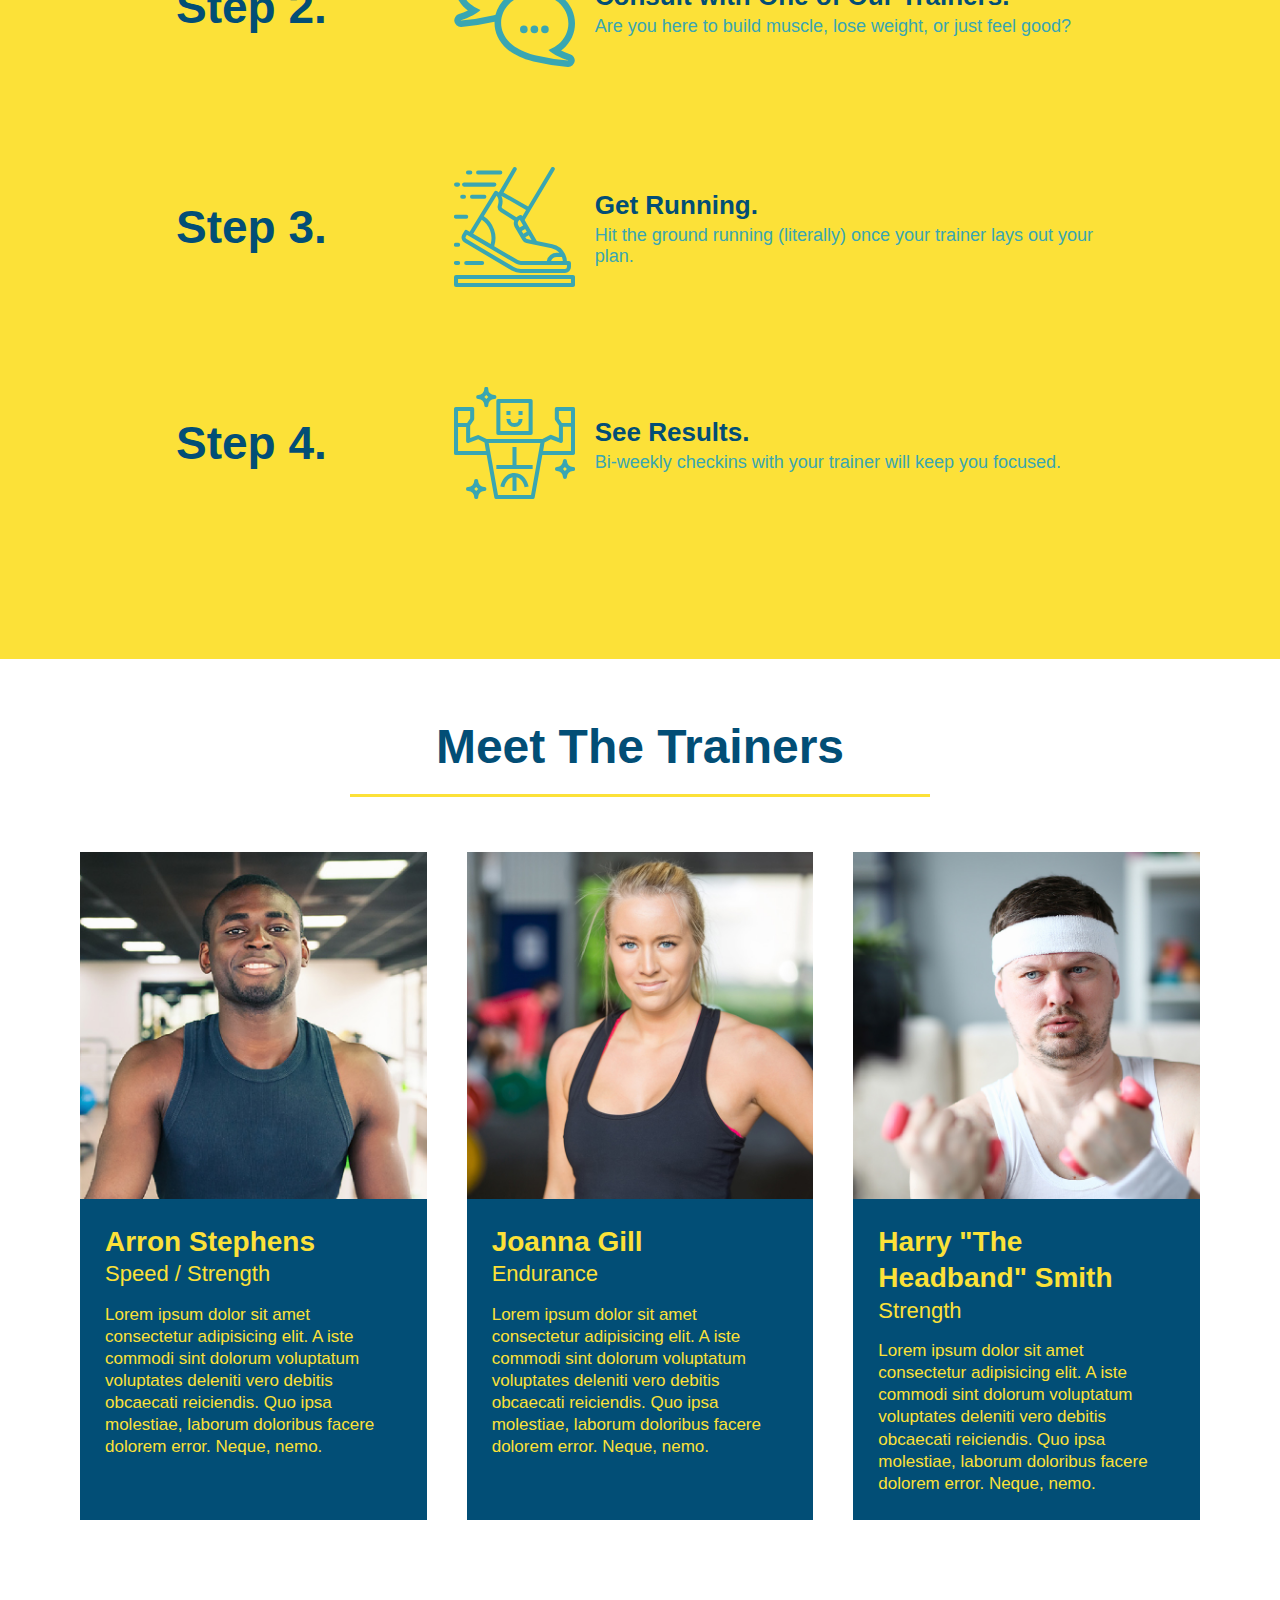
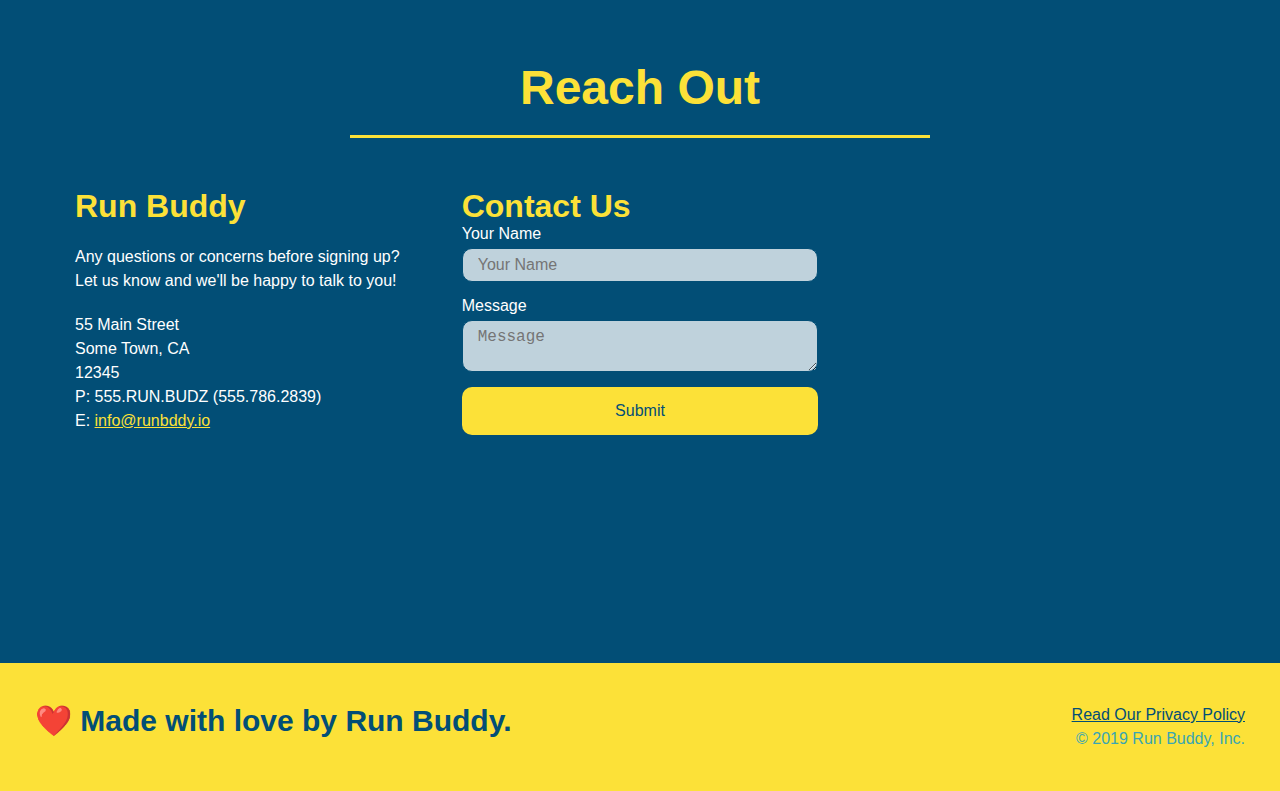
==== commit 34b02981: "final css touches" ====
--- a/index.html
+++ b/index.html
@@ -39,7 +39,11 @@
         <div class="hero-cta">
             <h2>Start Building Habits.</h2>
             <p>
-                Lorem ipsum dolor sit amet consectetur adipisicing elit. Totam obcaecati nam repellendus molestiae, aliquam, hic veniam voluptatum vitae mollitia deleniti praesentium atque deserunt architecto nobis adipisci quaerat laborum modi libero.
+                seitan heirloom post-ironic pop-up iPhone mlkshk hella selfies fashion axe occupy readymade put a bird on it
+                messenger bag Wes Anderson Schlitz plaid Bushwick church-key lo-fi skateboard slow-carb hashtag trust fund
+                Williamsburg biodiesel fixie farm-to-table 8-bit banjo XOXO Banksy chillwave bicycle rights retro cliche
+                tattooed bespoke irony mumblecore Shoreditch deep v polaroid McSweeney's bitters cray gentrify tofu Marfa you
+                probably haven't heard of them yr banh mi asymmetrical art party selvage letterpress High Life.
             </p>
         </div>
         <div class="hero-form">
@@ -54,16 +58,22 @@
                 <input type="tel" placeholder="Phone Number" name="phone" id="phone" class="form-input"/>
                 <p>
                     Have you worked out with a trainer before?
-                    <input type="radio" name="trainer-confirm" id="trainer-yes" />
-                    <label for="trainer-yes">Yes</label>
-                    <input type="radio" name="trainer-confirm" id="trainer-no" />
-                    <label for="trainer-no">No</label>
-                </p>
-                <p>
-                    <label for="checkbox">
-                        I acknowledge that I am at least 18 years of age
-                    </label>
-                    <input type="checkbox" name="age-confirm" id="checkbox" />
+                    <span class="radio-wrapper">
+                        <input type="radio" name="trainer-confirm" id="trainer-yes" />
+                        <label for="trainer-yes">Yes</label>
+                    </span>
+                    <span class="radio-wrapper">
+                        <input type="radio" name="trainer-confirm" id="trainer-no" />
+                        <label for="trainer-no">No</label>
+                    </span>
+                </p>
+                <p>
+                    <span class="checkbox-wrapper">
+                        <input type="checkbox" name="age-confirm" id="checkbox" />
+                        <label for="checkbox">
+                            I acknowledge that I am at least 18 years of age
+                        </label>
+                    </span>
                 </p>
                 <button type="submit">
                     Get running!
--- a/assets/css/style.css
+++ b/assets/css/style.css
@@ -1,3 +1,9 @@
+:root {
+    --primary-color: #fce138;
+    --secondary-color: #024e76;
+    --tertiary-color: #39a6b2;
+}
+
 * {
     margin: 0;
     padding: 0;
@@ -5,7 +11,7 @@
 }
 
 body {
-    color: #39a6b2;
+    color: var(--tertiary-color);
     font-family: Helvetica, Arial, Sans-serif;
 }
 
@@ -14,23 +20,33 @@
 *******************/
 
 header {
+    background-image: url("../images/hero-bg.jpg");
+    background-size: cover;
+    background-position: center;
+    background-attachment: fixed;
+    background-position: 80%;
     padding: 20px 35px;
-    background-color: #39a6b2;
+    background-color: var(--teritary-color);
     display: flex;
     justify-content: space-between;
     flex-wrap: wrap;
+    position: -webkit-sticky;
+    position: sticky;
+    top: 0;
+    z-index: 9999;
 }
 
 header h1 {
     font-weight: bold;
     font-size: 36px;
-    color: #fce138;
+    color: var(--primary-color);
     margin: 0;
+    text-shadow: 0 0 10px rgba(0, 0, 0, 0.5);
 }
 
 header a {
     text-decoration: none;
-    color: #fce138;
+    color: var(--primary-color);
 }
 
 header nav {
@@ -49,6 +65,14 @@
     padding: 10px 15px;
     font-weight: lighter;
     font-size: 1.55vw;
+    text-shadow: 0 0 10px rgba(0, 0, 0, 0.5);
+}
+
+header nav ul li a:hover {
+    background: var(--primary-color);
+    color: #024e76;
+    border-radius: 15px;
+    text-shadow: none;
 }
 
 /*********
@@ -56,7 +80,7 @@
 *********/
 
 footer {
-    background: #fce138;
+    background: var(--primary-color);
     width: 100%;
     padding: 40px 35px;
     display: flex;
@@ -65,7 +89,7 @@
 }
 
 footer h2 {
-    color: #024e76;
+    color: var(--secondary-color);
     font-size: 30px;
     margin: 0
 }
@@ -76,7 +100,7 @@
 }
 
 footer a {
-    color: #024e76;
+    color: var(--secondary-color);
 }
 
 /**************
@@ -95,6 +119,8 @@
     background-image: url("../images/hero-bg.jpg");
     background-size: cover;
     background-position: center;
+    background-attachment: fixed;
+    background-position: 80%;
     display: flex;
     justify-content: center;
     flex-wrap: wrap;
@@ -113,16 +139,19 @@
 .hero-cta h2 {
     font-style: italic;
     font-size: 55px;
-    color: #fce138;
+    color: var(--primary-color);
+    text-shadow: 0 0 10px rgba(0, 0, 0, 0.5);
 }
 
 .hero-form {
-    border: solid 3px #024e76;
-    background-color: #fce138;
+    border: solid 3px var(--secondary-color);
+    border-radius: 15px;
+    background-color: rgba(252, 225, 56, 0.8);
     padding: 20px;
-    color: #024e76;
+    color: var(--secondary-color);
     width: 40%;
     margin: 3.5%;
+    box-shadow: 0 0 10px rgba(0, 0, 0, 0.5);
 }
 
 .hero-form h3 {
@@ -135,25 +164,95 @@
 }
 
 .form-input {
-    border: 1px solid #024e76;
+    border: 1px solid var(--secondary-color);
+    border-radius: 10px;
     display: block;
     padding: 7px 15px;
     font-size: 16px;
-    color: #024e76;
+    color: var(--secondary-color);
     width: 100%;
     margin-bottom: 15px;
+    background-color: rgba(255, 255, 255, 0.75);
+}
+
+.form-input:focus {
+    background-color: rgba(255, 255, 255, 1);
+    outline: none;
 }
 
 .hero-form label {
     margin: 0 5px;
 }
 
+.checkbox-wrapper input, .radio-wrapper input {
+    opacity: 0;
+}
+
+.checkbox-wrapper label, .radio-wrapper label {
+    position: relative;
+    left: 10px;
+    margin: 10px;
+    line-height: 1.6;
+}
+
+.checkbox-wrapper label::before, .radio-wrapper label::before {
+    content: "";
+    height: 20px;
+    width: 20px;
+    background: rgba(255, 255, 255, 0.75);
+    border: 1px solid var(--secondary-color);
+    position: absolute;
+    top: -4px;
+    left: -30px;
+}
+
+.radio-wrapper label::before {
+    border-radius: 50%;
+}
+
+.radio-wrapper label::after {
+    content: "";
+    width: 20px;
+    height: 20px;
+    border-radius: 50%;
+    background: var(--secondary-color);
+    background-image: radial-gradient(circle, var(--teritary-color), var(--secondary-color));
+    position: absolute;
+    left: -29px;
+    top: -3px;
+}
+
+.checkbox-wrapper label::after {
+    content: "";
+    height: 6px;
+    width: 14px;
+    border-left: 2px solid var(--secondary-color);
+    border-bottom: 2px solid var(--secondary-color);
+    position: absolute;
+    transform: rotate(-58deg);
+    left: -26px;
+    top: 1px;
+}
+
+.checkbox-wrapper input + label::after, .radio-wrapper input +label::after {
+    content: none;
+}
+
+.checkbox-wrapper input:checked + label::after, .radio-wrapper input:checked + label::after {
+    content: "";
+}
+
 .hero-form button {
-    color: #fce138;
-    background-color: #024e76;
+    color: var(--primary-color);
+    background-color: var(--secondary-color);
     border: none;
+    border-radius: 10px;
     padding: 10px 20px;
     font-size: 16px;
+}
+
+.hero-form button:hover {
+    background-color: var(--teritary-color);
 }
 
 /****************
@@ -162,7 +261,7 @@
 
 .section-title {
     font-size: 48px;
-    color: #024e76;
+    color: var(--secondary-color);
     border-bottom: 3px solid;
     padding-bottom: 20px;
     text-align: center;
@@ -171,11 +270,11 @@
 }
 
 .primary-border {
-    border-color: #fce138;
+    border-color: var(--primary-color);
 }
 
 .secondary-border {
-    border-color: #39a6b2;
+    border-color: var(--teritary-color);
 }
 
 /*************
@@ -184,7 +283,7 @@
 
 .intro p {
     line-height: 1.7;
-    color: #39a6b2;
+    color: var(--teritary-color);
     width: 80%;
     font-size: 20px;
     margin: 0 auto;
@@ -196,22 +295,25 @@
 **************/
 
 .steps {
-    background: #fce138;
+    background: var(--primary-color);
 }
 
 .step {
     margin: 50px auto;
     padding-bottom: 50px;
     width: 80%;
-    border-bottom: 1px solid #39a6b2;
     display: flex;
     flex-wrap: wrap;
     align-items: center;
     justify-content: space-between;
 }
 
+.step:not(:last-child) {
+    border-bottom: 1px solid var(--teritary-color);
+}
+
 .step h3 {
-    color: #024e76;
+    color: var(--secondary-color);
     font-size: 46px;
     flex: 1 30%;
 }
@@ -237,13 +339,13 @@
 }
 
 .step-text p {
-    color: #39a6b2;
+    color: var(--teritary-color);
     font-size: 18px;
 }
 .step-text h4 {
     font-size: 26px;
     line-height: 1.5;
-    color: #024e76;
+    color: var(--secondary-color);
 }
 
 /********************
@@ -260,8 +362,8 @@
 
 .trainer {
     margin: 20px;
-    background: #024e76;
-    color: #fce138;
+    background: var(--secondary-color);
+    color: var(--primary-color);
     flex: 1;
 }
 
@@ -293,10 +395,10 @@
 ************/
 
 .contact {
-    background-color: #024e76;
+    background-color: var(--secondary-color);
 }
 .contact h2 {
-    color: #fce138;
+    color: var(--primary-color);
 }
 
 .contact-info {
@@ -314,7 +416,7 @@
 }
 
 .contact-info h3 {
-    color: #fce138;
+    color: var(--primary-color);
     font-size: 32px;
 }
 
@@ -326,7 +428,7 @@
 }
 
 .contact-info a {
-    color: #fce138;
+    color: var(--primary-color);
 }
 
 .contact-info > * {
@@ -335,26 +437,39 @@
 }
 
 .contact-form input, .contact-form textarea {
-    border: 1px solid #024e76;
+    border: 1px solid var(--secondary-color);
+    border-radius: 10px;
     display: block;
     padding: 7px 15px;
     font-size: 16px;
-    color: #024e76;
+    color: var(--secondary-color);
+    background-color: rgba(255, 255, 255, 0.75);
     width: 100%;
     margin-bottom: 15px;
     margin-top: 5px;
 }
 
+.contact-form input:focus, .contact-form textarea:focus {
+    background-color:rgba(255, 255, 255, 1);
+    outline: none;
+}
+
 .contact-form button {
     width: 100%;
     border: none;
-    background: #fce138;
-    color: #024e76;
+    border-radius: 10px;
+    background: var(--primary-color);
+    color: var(--secondary-color);
     text-align: center;
     padding: 15px 0;
     font-size: 16px;
 }
 
+.contact-form button:hover {
+    color: var(--primary-color);
+    background: var(--teritary-color);
+}
+
 /************
 * UTILITIES *
 ************/
@@ -377,15 +492,109 @@
 
 /* SMALLER DESKTOP SCREENS */
 @media screen and (max-width: 980px) {
-   
+    header {
+        padding-bottom: 0;
+        justify-content: center;
+        position: relative;
+    }
+
+    header h1 {
+        width: 100%;
+        text-align: center;
+    }
+
+    header nav ul {
+        margin-top: 20px;
+        width: 100%;
+        justify-content: center;
+    }
+
+    header nav ul li a {
+        font-size: 20px;
+    }
+
+    footer h2, footer div {
+        text-align: center;
+        width: 100%;
+    }
+
+    .hero-cta, .hero-form {
+        width: 100%;
+    }
+
+    .hero-cta {
+        text-align: center;
+    }
+
+    .section-title {
+        width: 80%;
+    }
+
+    .trainer {
+        flex: 0 70%;
+    }
+
+    .contact-info iframe {
+        flex: 1 100%;
+    }
 }
 
 /* TABLETS AND SMALLER */
 @media screen and (max-width: 768px) {
-  
+    section {
+        padding: 30px 15px;
+    }
+
+    .step h3 {
+        flex: 1 100%;
+        text-align: center;
+    }
+
+    .step-info {
+        flex: 2 100%;
+        text-align: center;
+        justify-content: center;
+    }
+
+    .step-img {
+        flex: 0 32%;
+        margin-right: 0;
+        margin-top: 15px;
+        margin-bottom: 15px;
+    }
+
+    .step-text {
+        flex: 100%;
+    }
 }
 
 /* MOBILE PHONES AND SMALLER */
 @media screen and (max-width: 575px) {
-   
+    .hero-form button {
+        width: 100%;
+    }
+
+    .section-title {
+        width: 95%;
+    }
+
+    .intro p {
+        width: 100%;
+    }
+
+    .trainer {
+        flex: 0 100%;
+    }
+
+    .contact-info {
+        text-align: center;
+    }
+
+    .contact-info > * {
+        flex: 0 100%;
+    }
+
+    .contact-form {
+        order: 3;
+    }
 }